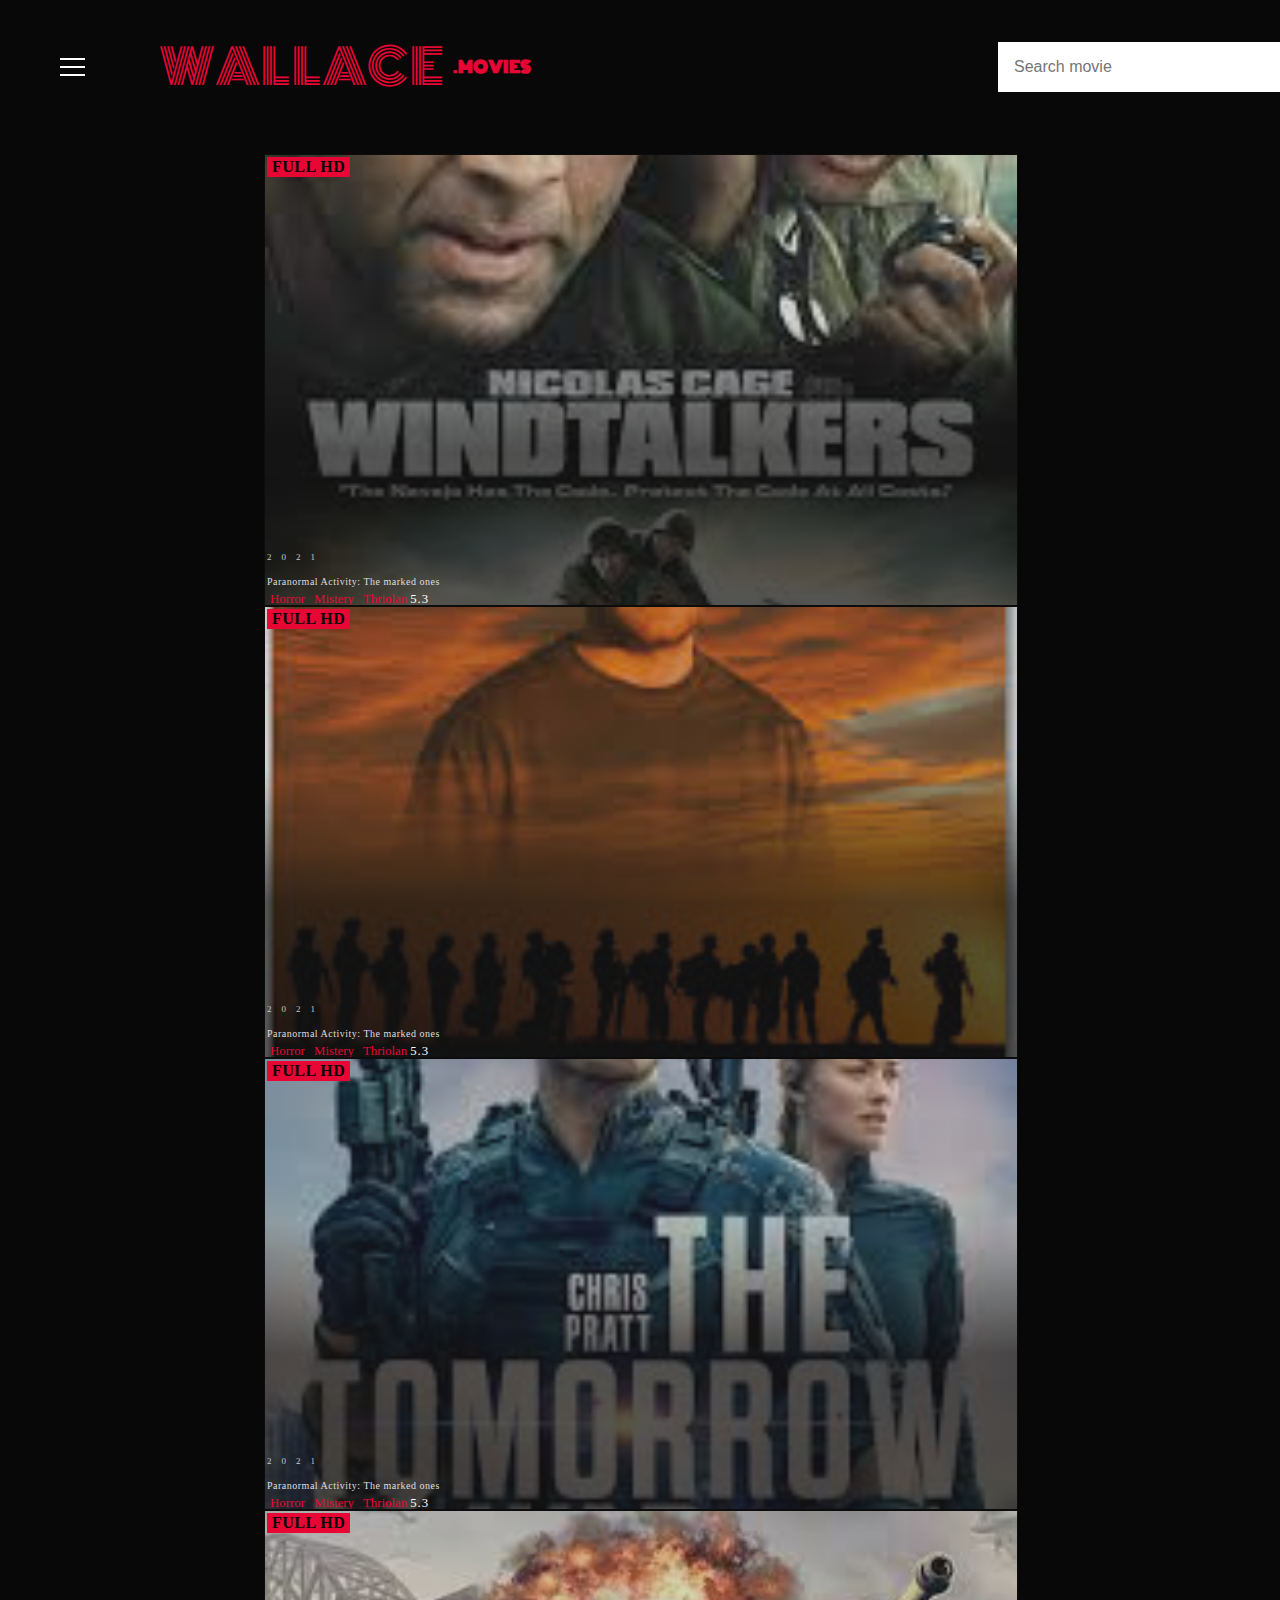
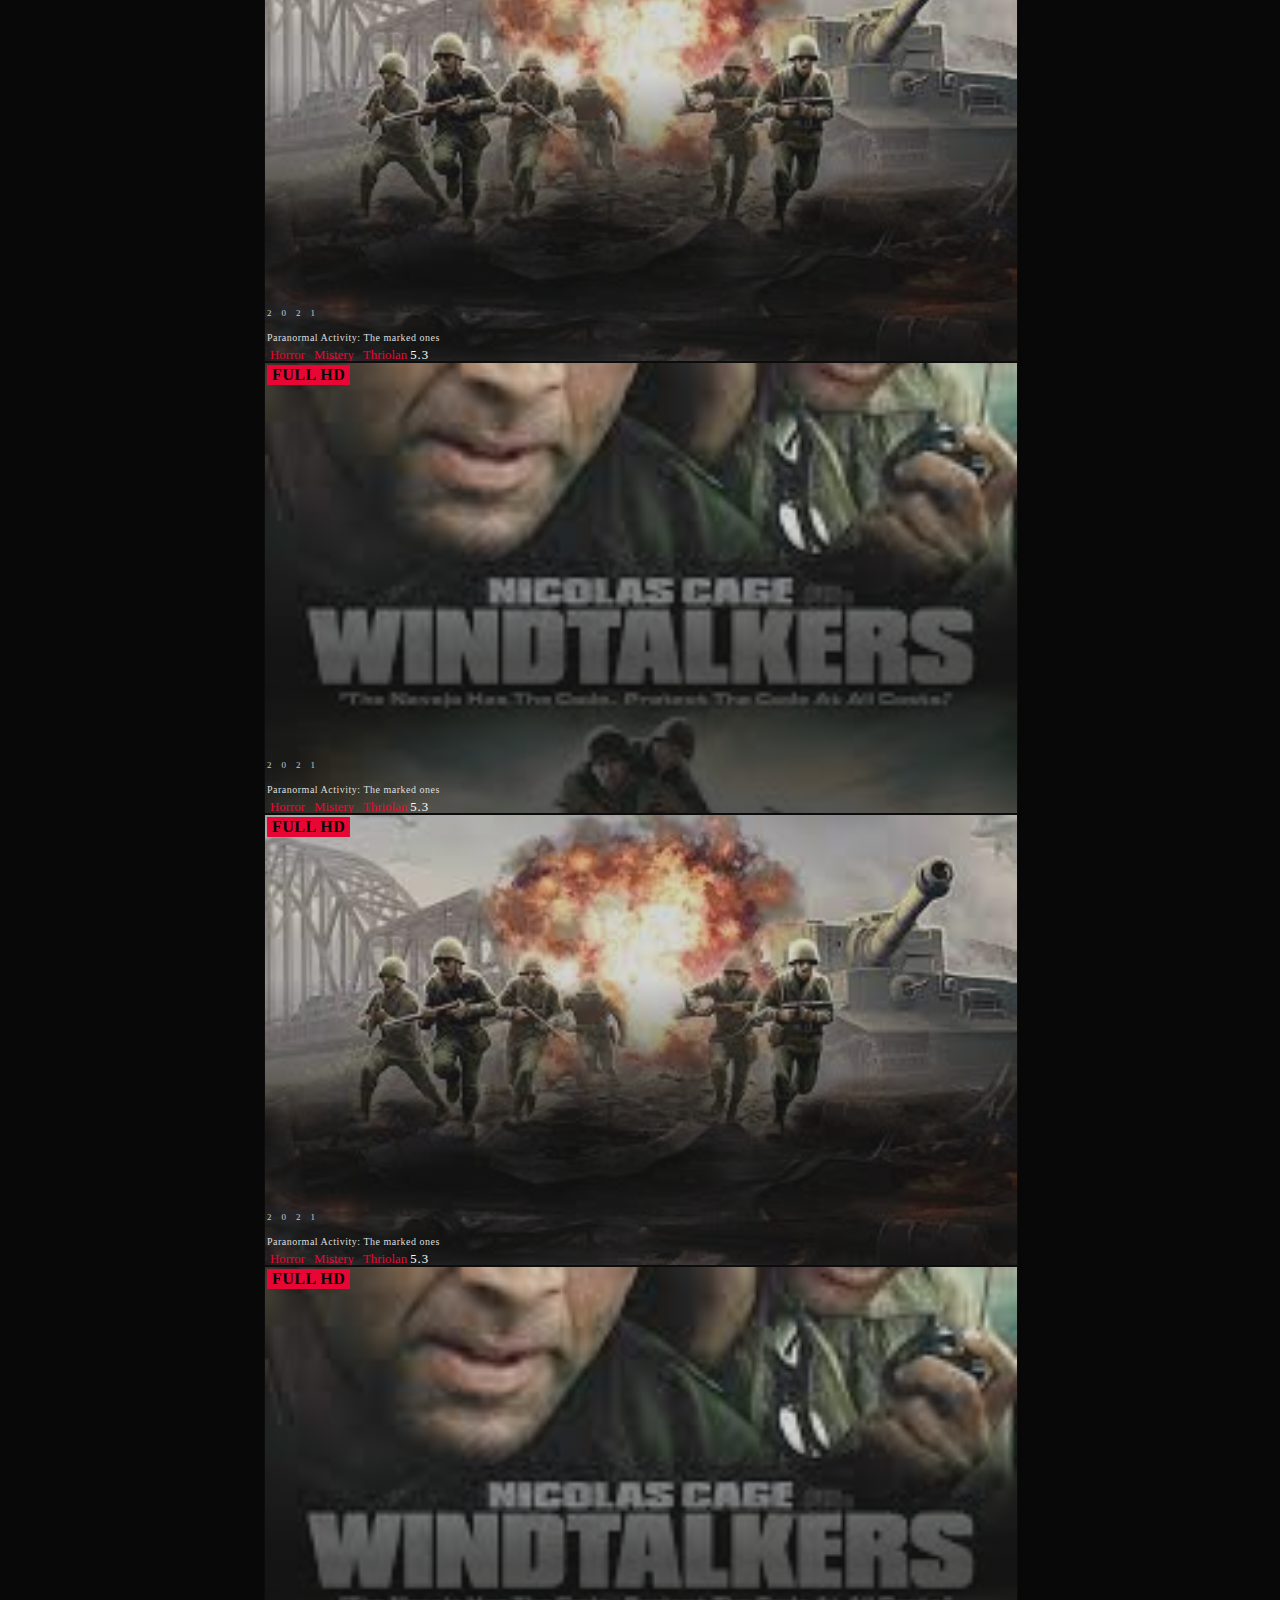
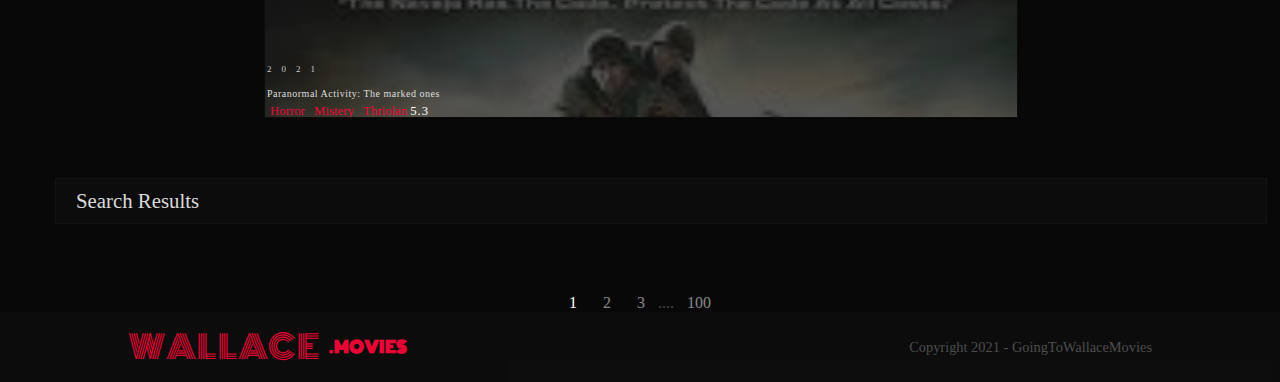
==== index.html @ 87296044 "initial commit" ====
<!DOCTYPE html>
<html lang="en">

<head>
    <meta charset="UTF-8">
    <!-- <meta http-equiv="X-UA-Compatible" content="IE=edge"> -->
    <meta name="viewport" content="width=device-width, initial-scale=1.0">
    <link rel="stylesheet" href="/css/stlyes.css">
    <title>Full HD Movies</title>
    <!-- Import poppins font -->
    <link rel="preconnect" href="https://fonts.googleapis.com">
    <link rel="preconnect" href="https://fonts.gstatic.com" crossorigin>
    <link href="https://fonts.googleapis.com/css2?family=Poppins:ital,wght@0,100;0,200;0,300;0,400;0,500;0,600;0,700;0,800;0,900;1,100;1,200;1,300;1,400;1,500;1,600;1,700;1,800;1,900&display=swap" rel="stylesheet">

    <!-- Import Monoton  font-->
    <link rel="preconnect" href="https://fonts.googleapis.com">
    <link rel="preconnect" href="https://fonts.gstatic.com" crossorigin>
    <link href="https://fonts.googleapis.com/css2?family=Monoton&family=Poppins:ital,wght@0,100;0,200;0,300;0,400;0,500;0,600;0,700;0,800;0,900;1,100;1,200;1,300;1,400;1,500;1,600;1,700;1,800;1,900&display=swap" rel="stylesheet">
    <link rel="stylesheet" href="https://cdnjs.cloudflare.com/ajax/libs/font-awesome/4.7.0/css/font-awesome.min.css" integrity="sha256-eZrrJcwDc/3uDhsdt61sL2oOBY362qM3lon1gyExkL0=" crossorigin="anonymous" />

    <!-- css swiper-link -->
    <link rel="stylesheet" href="https://unpkg.com/swiper@7/swiper-bundle.min.css" />
   </head>

<body>
    <!-- Navigation  -->
    <nav class="navigation">
        <input type="checkbox" class="menu-btn" id="menu-btn">
        <label for="menu-btn" class="menu-icon">
            <span class="nav-icon"></span>
        </label>
        <a href="index.html" class="logo">
            Wallace <span>.movies</span>
        </a>
        <!-- menu -->
        <ul class="menu">
            <li><a href="#">Home</a></li>
            <li><a href="#">Genre</a></li>
            <li><a href="#">Tv Shows</a></li>
            <li><a href="#">Movies</a></li>
            <li><a href="#">Contact</a></li>
        </ul>
        <!-- Search box -->
        <form class='search-form' action="" >
            <input type="text" id="inputValue" placeholder="Search movie" required>
            <button type="submit" id="search">
                <i class="fa fa-search"></i>
            </button>
        </form>
    </nav>
    <!-- end nav -->

    <section id="main-slider">
        <!-- Swiper -->
        <div class="swiper mySwiper">
            <div class="swiper-wrapper">
                <!-- -----------------1------------ -->
                <div class="swiper-slide">
                  <!-- box -->
                    <div class="main-slider-box">
                        <!-- ======================overlayer================== -->
                        <a href="#" class="main-slider-overlay"> <i class="fa fa-play"></i> </a>
                        <!-- img -->
                        <div class="main-slider-img"><img src="/images/poster-1.jfif" alt=""></div>
                        <!-- text -->
                        <div class="main-slider-text">
                            <!-- quality -->
                            <span class="quality">Full Hd</span>
                            <div class="bottom-text">
                                <!-- name -->
                                <div class="movie-name">
                                    <span>2021</span>
                                    <strong>Paranormal Activity: The marked ones</strong>
                                </div>
                                <!-- category and rating -->
                                <div class="category-rating">
                                    <div class="category">
                                        <a href="#">Horror</a>
                                        <a href="#">Mistery</a>
                                        <a href="#">Thriolan</a>
                                    </div>
                                    <!-- rating -->
                                    <div class="rating"> 5.3 <img src="" alt=""> </div>
                                </div>
                            </div>
                        </div>
                    </div>  
                </div>
                <!-- ----------------------------- -->
                <div class="swiper-slide">
                  <!-- box -->
                    <div class="main-slider-box">
                        <!-- ======================overlayer================== -->
                        <a href="#" class="main-slider-overlay"> <i class="fa fa-play"></i> </a>
                        <!-- img -->
                        <div class="main-slider-img"><img src="/images/poster-2.jfif" alt=""></div>
                        <!-- text -->
                        <div class="main-slider-text">
                            <!-- quality -->
                            <span class="quality">Full Hd</span>
                            <div class="bottom-text">
                                <!-- name -->
                                <div class="movie-name">
                                    <span>2021</span>
                                    <strong>Paranormal Activity: The marked ones</strong>
                                </div>
                                <!-- category and rating -->
                                <div class="category-rating">
                                    <div class="category">
                                        <a href="#">Horror</a>
                                        <a href="#">Mistery</a>
                                        <a href="#">Thriolan</a>
                                    </div>
                                    <!-- rating -->
                                    <div class="rating"> 5.3 <img src="" alt=""> </div>
                                </div>
                            </div>
                        </div>
                    </div>  
                </div>
                <!-- -----------------3------------ -->
                <div class="swiper-slide">
                  <!-- box -->
                    <div class="main-slider-box">
                        <!-- ======================overlayer================== -->
                        <a href="#" class="main-slider-overlay"> <i class="fa fa-play"></i> </a>
                        <!-- img -->
                        <div class="main-slider-img"><img src="/images/poster-3.jfif" alt=""></div>
                        <!-- text -->
                        <div class="main-slider-text">
                            <!-- quality -->
                            <span class="quality">Full Hd</span>
                            <div class="bottom-text">
                                <!-- name -->
                                <div class="movie-name">
                                    <span>2021</span>
                                    <strong>Paranormal Activity: The marked ones</strong>
                                </div>
                                <!-- category and rating -->
                                <div class="category-rating">
                                    <div class="category">
                                        <a href="#">Horror</a>
                                        <a href="#">Mistery</a>
                                        <a href="#">Thriolan</a>
                                    </div>
                                    <!-- rating -->
                                    <div class="rating"> 5.3 <img src="/images/.jpeg" alt=""> </div>
                                </div>
                            </div>
                        </div>
                    </div>  
                </div>
                <!-- -----------------4------------ -->
                <div class="swiper-slide">
                  <!-- box -->
                    <div class="main-slider-box">
                        <!-- ======================overlayer================== -->
                        <a href="#" class="main-slider-overlay"> <i class="fa fa-play"></i> </a>
                        <!-- img -->
                        <div class="main-slider-img"><img src="/images/poster-4.jfif" alt=""></div>
                        <!-- text -->
                        <div class="main-slider-text">
                            <!-- quality -->
                            <span class="quality">Full Hd</span>
                            <div class="bottom-text">
                                <!-- name -->
                                <div class="movie-name">
                                    <span>2021</span>
                                    <strong>Paranormal Activity: The marked ones</strong>
                                </div>
                                <!-- category and rating -->
                                <div class="category-rating">
                                    <div class="category">
                                        <a href="#">Horror</a>
                                        <a href="#">Mistery</a>
                                        <a href="#">Thriolan</a>
                                    </div>
                                    <!-- rating -->
                                    <div class="rating"> 5.3 <img src="" alt=""> </div>
                                </div>
                            </div>
                        </div>
                    </div>  
                </div>
                <!-- -----------------5------------ -->
                <div class="swiper-slide">
                  <!-- box -->
                    <div class="main-slider-box">
                        <!-- ======================overlayer================== -->
                        <a href="#" class="main-slider-overlay"> <i class="fa fa-play"></i> </a>
                        <!-- img -->
                        <div class="main-slider-img"><img src="/images/poster-1.jfif" alt=""></div>
                        <!-- text -->
                        <div class="main-slider-text">
                            <!-- quality -->
                            <span class="quality">Full Hd</span>
                            <div class="bottom-text">
                                <!-- name -->
                                <div class="movie-name">
                                    <span>2021</span>
                                    <strong>Paranormal Activity: The marked ones</strong>
                                </div>
                                <!-- category and rating -->
                                <div class="category-rating">
                                    <div class="category">
                                        <a href="#">Horror</a>
                                        <a href="#">Mistery</a>
                                        <a href="#">Thriolan</a>
                                    </div>
                                    <!-- rating -->
                                    <div class="rating"> 5.3 <img src="/images/.jpeg" alt=""> </div>
                                </div>
                            </div>
                        </div>
                    </div>  
                </div>
                <!-- -----------------6------------ -->
                <div class="swiper-slide">
                  <!-- box -->
                    <div class="main-slider-box">
                        <!-- ======================overlayer================== -->
                        <a href="#" class="main-slider-overlay"> <i class="fa fa-play"></i> </a>
                        <!-- img -->
                        <div class="main-slider-img"><img src="/images/poster-4.jfif" alt=""></div>
                        <!-- text -->
                        <div class="main-slider-text">
                            <!-- quality -->
                            <span class="quality">Full Hd</span>
                            <div class="bottom-text">
                                <!-- name -->
                                <div class="movie-name">
                                    <span>2021</span>
                                    <strong>Paranormal Activity: The marked ones</strong>
                                </div>
                                <!-- category and rating -->
                                <div class="category-rating">
                                    <div class="category">
                                        <a href="#">Horror</a>
                                        <a href="#">Mistery</a>
                                        <a href="#">Thriolan</a>
                                    </div>
                                    <!-- rating -->
                                    <div class="rating"> 5.3 <img src="" alt=""> </div>
                                </div>
                            </div>
                        </div>
                    </div>  
                </div
                <div class="swiper-slide">
                  <!-- box -->
                    <div class="main-slider-box">
                        <!-- ======================overlayer================== -->
                        <a href="#" class="main-slider-overlay"> <i class="fa fa-play"></i> </a>
                        <!-- img -->
                        <div class="main-slider-img"><img src="/images/poster-1.jfif" alt=""></div>
                        <!-- text -->
                        <div class="main-slider-text">
                            <!-- quality -->
                            <span class="quality">Full Hd</span>
                            <div class="bottom-text">
                                <!-- name -->
                                <div class="movie-name">
                                    <span>2021</span>
                                    <strong>Paranormal Activity: The marked ones</strong>
                                </div>
                                <!-- category and rating -->
                                <div class="category-rating">
                                    <div class="category">
                                        <a href="#">Horror</a>
                                        <a href="#">Mistery</a>
                                        <a href="#">Thriolan</a>
                                    </div>
                                    <!-- rating -->
                                    <div class="rating"> 5.3 <img src="" alt=""> </div>
                                </div>
                            </div>
                        </div>
                    </div>  
                </div>

            </div>
            <!-- <div class="swiper-pagination"></div> -->
        </div> 
    </section>
    <!--slider btns -->
    <div class="slider-btns">
        <div class="swiper-button-prev"></div>
        <div class="swiper-button-next"></div>
    </div> 
    <!-- end slider btns -->

    <!-- Latest -->

    <!-- =======Latest Movies -->
    <section id="latest">
        <!-- Search heading -->
        <div class="latest-heading">
            <h1>Search Results</h1>
        </div>
        <!-- -->
        <div class="movies-searchable">
            <!--  -->
           
        </div>
    </section>
    <!-- end search heading -->

    <!-- page-number -->
    <div class="page-number">
        <a href="#" class="page-active">1</a>
        <a href="#">2</a>
        <a href="#">3</a>
        ....
        <a href="#">100</a>
    </div>
    <!-- end latest post  -->

<!-- ==========footer========== -->
<footer>
    <!-- footer logo -->
    <a href="index.html" class="logo">
        Wallace <span>.movies</span>
    </a>
    <!-- copyright -->
    <span class="copyright">
        Copyright 2021 - GoingToWallaceMovies
    </span>
</footer>


<script
src="https://code.jquery.com/jquery-3.6.0.min.js"
integrity="sha256-/xUj+3OJU5yExlq6GSYGSHk7tPXikynS7ogEvDej/m4="
crossorigin="anonymous"></script>
<script src="https://unpkg.com/axios/dist/axios.min.js"></script>
<!-- swipper  -->
<script src="https://unpkg.com/swiper@7/swiper-bundle.min.js"></script>
<!-- Initialize swiper  -->
<script src="./js/swiper.js"></script>
<!-- jQuery -->

</body>

</html>
---- css/stlyes.css ----
:root {
    --red: #e70634;
}
* {
    margin: 0;
    padding: 0;
    font-size: poppins;
}

body {
    margin: 0;
    padding: 0;
    font-size: poppins;
    background-color: #080808;

}
ul {
    list-style: none;
}
a {
    text-decoration: none;
}
::selection {
    background-color: var(--red);
    color: #080808;
}
/* nav {
    width: 100%;
    position: fixed;
    z-index: 108;
} */
/* .navigation */
.navigation {
    display: flex;
    justify-content: center;
    align-items: center;  
    padding: 30px 50px;
    max-width: 1300px;
    margin: auto;
    width: 100%;
    

}

.navigation .menu-icon {
    cursor: pointer;
    float: right;
    padding: 20px 10px;
    z-index: 103;
}
.navigation .menu-icon .nav-icon {
    background-color: #ffffff;
    display: block;
    height: 2px;
    width: 25px;
    position: relative;
    transition: background 0.2s ease-out;
}
.navigation .menu-icon .nav-icon::before,
.navigation .menu-icon .nav-icon::after {
    background-color: #ffffff;
    content: '';
    position: absolute;
    display: block;
    width: 100%;
    height: 100%;
    transition: all ease-out 0.2s;
}
.navigation .menu-icon .nav-icon::before {
    top: 8px;
}
.navigation .menu-icon .nav-icon::after {
    top: -8px;
}

.navigation .menu-btn:checked ~ .menu-icon .nav-icon {
    background-color: transparent;
}

.navigation .menu-btn:checked ~ .menu-icon .nav-icon::before {
    transform: rotate(-45deg);
    top: 0rem;
    
}
.navigation .menu-btn:checked ~ .menu-icon .nav-icon::after {
    transform: rotate(45deg);
    top: 0rem;
    
}
.menu-btn {
    display: none;
}

/* menu */
.menu {
    position: absolute;
    left: 0;
    bottom: 0;
    width: 100%;
    height: 100%;
    background-color: #111111f1;
    z-index: 102;
    display: none;
    justify-content: center;
    align-items: center;
    animation: fade 0.3s;
    
}

.menu li a {
    color: #ffffff;
    margin: 0 4rem;
    font-size: 2rem;
    font-family: Monoton;
    transition: all ease 0.3s;
}
.menu li a:hover {
    font-size: 2.3rem;
    color: var(--red);
    transition: all ease 0.3s;
}
.navigation .menu-btn:checked ~ .menu {
    display: flex;
}

@keyframes fade {
    0% {
        opacity: 0;
    }
    100%  {
        opacity: 1;
    }
}
.search-form {
    display: flex;
    width: fit-content;
}
.search-form input {
    background-color: #fff;
    border: none;
    padding: 0 1rem;
    font-size: 16px;
    width: 250px;
    height: 50px;
}
.search-form button {
    width: 50px;
    height: 50px;
    background-color: var(--red);
    border-radius: 0;
    border: none;
    color: #fff;
    cursor: pointer;
}
.search-form button:hover {
    background-color: #fff;
    color: var(--red);
}
/* logo */ 
.logo {
    color: var(--red);
    text-transform: uppercase;
    font-size: 3rem;
    font-weight: 400;
    margin: 0rem auto 0rem 4rem;
    display: flex;
    align-items: center;
    font-family: Monoton;
    letter-spacing: 0.1rem;
}
.logo span {
    font-size: 1rem;
    margin-left: 0.5rem;
    font-weight: 700;
    letter-spacing: 0.5px;
}
/* ====slider============== */

#main-slider {
    display: flex;
    justify-content: center;
    align-items: center;
    margin: 20px auto;
    max-width: 1170px;
    width: 1170px;
    /* display: none; */
    
}
.main-slider-box{
    width: 100%;
    height: 450px;
    box-shadow: 2px 2px 1px rgba(0, 0, 0, 0.1);
    border: 1px solid #0e0e0ec2;
    position: relative;
    overflow: hidden;
    user-select: none;
}
.main-slider-img {
    width: 100%;
    height: 100%;
}
.main-slider-img img {
    width: 100%;
    height: 100%;
    object-fit: cover;
    object-position: center;
}
.main-slider-text {
    position: absolute;
    left: 0;
    top: 0;
    width: 100%;
    height: 100%;
    background: linear-gradient(360deg, #161616b9 35%, rgba(73, 73,73, 0.23) 64%);
    display: flex;
    flex-direction: column;
    align-items: flex-start;
    justify-content: space-between;
    padding: 2px;
    
}
.main-slider-text .quality,
.more-about-movie .quality {
    background-color: var(--red);
    color: #080808;
    font-weight: 600;
    padding: 0 5px;
    height: 20px;
    display: flex;
    justify-content: center;
    align-items: center;
    text-transform: uppercase;
    letter-spacing: 0.5px;
    
  
}
.main-slider-text .movie-name {
    display: flex;
    flex-direction: column;
    align-items: flex-start;
}
.main-slider-text .movie-name span {
    font-size: 9px;
    letter-spacing: 10px;
    font-weight: 400;
    color: rgba(240, 240,240, 0.82);
}
.main-slider-text .movie-name strong,
.main-slider-text .movie-name a {
    font-size: 10px;
    font-weight: 500;
    line-height: 20px;
    margin-top: 10px;
    color: #dfdfdf;
    letter-spacing: 0.5px;
}

.main-slider-text .category {
    color: #969696;
    font-size: 0.8rem;
    font-weight: 500;
}
.main-slider-text .category a {
    color: var(--red);
    margin: 0 3px;

}
.rating {
    color: #ffffff;
    font-size: 0.8rem;
    letter-spacing: 1px;
}
.rating img {
    height: 10px;
    width: 20px;
    object-fit: contain;
    object-position: center;
}
.main-slider-text .category-rating {
    display: flex;
    width: 100%;
    justify-content: space-between;
}

/* overlay */
.main-slider-overlay {
    position: absolute;
    width: 100%;
    height: 100%;
    left: 0;
    top: 100%;
    background-color: rgba(27, 27,27, 0.6);
    display: flex;
    justify-content: center;
    align-items: center;
    color: #ffffff;
    transition: all ease 0.3s;
}
.main-slider-overlay  i {
    font-size: 2rem;
}
.main-slider-box:hover .main-slider-overlay {
    top: 0;
    transition: all ease 0.3s;
}

.swiper-button-next, 
.swiper-button-prev {
    position: static !important  ;
    transform: translate(0, 0);
    margin: 10px 0px 0px 20px !important;
}
.slider-btns {
    display: flex;
    justify-content: flex-end;
    max-width: 1170px; 
    width: 100%;
    margin: 10px auto 0px auto;
}
.swiper-button-prev::after,
.swiper-button-next::after {
    font-size: 25px !important;
    font-weight: 800;
    color: #ffffff;
}
/* ========latest============= */
#latest {
    max-width: 1170px;
    margin: 30px auto;
    width: 100%;
}
.latest-heading {
    width: 100%;
    padding: 10px 20px;
    background-color: #0e0e0ec2;
    border: 1px solid #161616b9;
}
.latest-heading h1{
    color: #dadada;
    font-size: 1.3rem;
    font-weight: 500;
}
.movies-searchable {
    display: grid;
    grid-template-columns: repeat(4, 1fr);
    gap: 25px;
    margin: 20px 0;
}
.movies-searchable img {
    width: 100%;
    max-height: 550px;
    overflow: hidden; 
    background-color: #0e0e0ec2;
    border: 2px solid #161616b9;
    box-shadow: rgba(0, 0,0, 0.15);
    position: relative;
}
.movies-searchable h5 {
    display: block;
    text-align: center;
    color: hsl(175, 11%, 62%);
    font-size: 1.5rem;
    
}
.movies-searchable button {
    width: 100%;
    height: 30px;
    background-color: rgba(34, 34, 199, 0.753);
    border-radius: 10px;
    border: none;
    color: #fff;
    cursor: pointer;
}
.movies-searchable button a {
    font-size: 1rem;
    color: #ffffff;
}
.movies-searchable button:hover {
    background-color: rgb(11, 175, 11);
    transform: scale(0.7);
}






    
/* .post-box .post-img img {
    width: 100%;
    height: 100%;
    position: top center;
    object-fit: cover;
} */
.main-slider-text .movie-name a:hover {
    opacity: 0.8;
    transition: all ease 0.3s; 
}
.page-number {
    display: flex;
    justify-content: center;
    align-items: center;
    color: #464646;
    margin-top: 50px;
}
.page-number a {
    display: flex;
    justify-content: center;
    align-items: center;
    color: #ffffff;
    margin: 0px 13px;
    opacity: 0.5;

}
.page-number .page-active,
.page-number a:hover  {
    opacity: 1;
    transition: all ease0.3s;
}

/*  footer========== */
footer {
    background-color: #0e0e0ec2;
    display: flex;
    justify-content: space-between;
    align-items: center;
    padding: 10px 10%;
}
footer .copyright {
    color: #4d4d4d;
    font-size: 0.9rem;
}
footer .logo {
    margin: 0px;
    font-size: 2rem;
    font-weight: 400;
}

/* ==fix-menu-btn */
.fix-icon .menu-icon {
    position: fixed;
    left: 40px;
    top: 40px;
    background-color: #1c1f25;
    border-radius: 50%;
    width: 60px;
    height: 60px;
    display: flex;
    justify-content: center;
    align-items: center;
}
/* ==-Making-Home page-responsive */
@media(max-width:1200px) {
    #main-slider,
    #latest,
    .slider-btns {
        width: 90%;
    }
    .menu li a {
        margin: 0px;
        font-size: 1.6rem;
    }
    .menu {
        flex-direction: column;
    }
}
@media(max-width:1100px) {
    .post-container {
        grid-template-columns: repeat(3, 1fr);
    }
}
@media(max-width:824px){
    .navigation {
        padding: 20px 10px;
        width: 90%;
    }
    .logo,
    footer .logo {
        font-size: 1.3rem;
    }
    .post-container {
        grid-template-columns: repeat(2, 1fr);
    }
    footer {
        padding: 10px 20px;
        text-align: center;
    }
}
@media(max-width:530px){
    .navigation {
        display: grid;
        grid-template-columns: 60px 1fr;
        grid-template-rows: repeat(2, 1fr);
        padding: 20px 0px;
    }
    .logo {
        margin: 0px;
    }
    #search {
        grid-column-start: 1;
        grid-column-end: 3;
        width: 100%;
        border-radius: 0px;
    }
    .menu li a:hover{
        font-size: 1.8rem;
    }
    .post-container{
        gap: 15px;
    }
    .post-box {
        height: 450px;
    }
    footer .copyright {
     font-size: 0.8rem;
    }
    .fix-icon .menu-icon {
        left: 10px;
        top: 0px;
        border-radius: 4px;
    }
} 
@media(max-width:480px) {
    .post-container {
        grid-template-columns: 1fr;
    }
    .post-box {
        height: 500px;
    }
}

/* ============movie-page================ */
.movie-banner {
    width: 100%;
    max-width: 1300px;
    margin: 10px auto;
    min-height: 520px;
    padding: 60px 40px 40px 40px;
    position: relative;
    display: flex;
    justify-content: center;
}
.movie-banner::after {
    content: '';
    position: absolute;
    left: 0px;
    top: 0px;
    width: 100%;
    height: 100%;
    background: rgba(32, 32, 32, 0.7);
    background: linear-gradient(0deg, rgb(8, 8, 8) 0%, rgba(0,0,0,0.6) 100%);
}
.movie-banner::before {
    content: '';
    position: absolute;
    left: 0px;
    top: 0px;
    width: 100%;
    height: 100%;
    background: rgba(32, 32, 32, 0.7);
    background: linear-gradient(-90deg, rgba(37, 37, 37, 0.2) 0%, rgba(15, 15, 15, 0.3) 100%);
}
.m-movie-img {
    position: absolute;
    left: 0px;
    top: 0px;
    width: 100%;
    height: 100%;
    border-radius: 5px;
    overflow: hidden;
}
.m-movie-img::before {
    content: '';
    position: absolute;
    left: 0px;
    top: 0px;
    width: 100%;
    height: 100%;
    background: rgba(32, 32, 32, 0.7);
    background: linear-gradient(-90deg, rgba(37, 37, 37, 0.2) 0%, rgba(15, 15, 15, 0.3) 100%);
}
.m-movie-img img {
    width: 100%;
    height: 100%;
    object-fit: cover; 
    object-position: center;
}
.banner-container {
    z-index: 100;
    display: grid;
    grid-template-columns:repeat(2, 1fr);
    width: 100%;
    position: relative;
}
.title-container {
    width: 100%;
    max-width: 500px;
    display: flex;
    flex-direction: column;
    justify-content: space-between;

}
.movie-title  h1 {
    color: #ffffff;
    font-weight: 600;
    font-size: 2.3rem;
    line-height: 50px;
    letter-spacing: 1px;
}
/* more-about-movie-------------- */
.more-about-movie {
    display: flex;
    justify-content: flex-start;
    align-items: center;
    margin-top: 10px;
    flex-wrap: wrap;
    color: #e9e9e9;
}
.more-about-movie .rating,
.more-about-movie span {
    margin-right: 20px;
    letter-spacing: 1px;
    font-size: 0.8rem;
}
.language {
    margin-top: 20px;
}
.language span {
    background-color: #dfdfdf0e;
    padding: 5px 10px;
    margin-right: 10px;
    color: #dfdfdf;
    font-size: 0.8rem;
}
.title-bottom {
    display: flex;
    justify-content: flex-start;
    align-items: flex-end;
    flex-wrap: wrap;
}
.title-bottom .category {
    margin-right: 40px;
    font-size: 0.8rem;
    color: #dadada;
    
}
.title-bottom .category strong {
    font-weight: 500;
    color: #ffffff;
}
.title-bottom .category a {
    color: var(--red);
    margin-right: 5px;
}
.watch-btn {
    width: 220px;
    height: 50px;
    display: flex;
    justify-content: center;
    align-items: center;
    background: #ffffff09;
    border: 1px solid #ffffff2c;
    border-radius: 3px;
    text-transform: uppercase;
    font-size: 0.9rem;
    color: #ffffff;
    letter-spacing: 1px;
    transition: all ease 0.3s;
}
.watch-btn:hover{
   background-color: var(--red); 
   transition: all ease 0.3s;
}
/* play-btn  */
.play-btn {
    width: 65px;
    height: 65px;
    display: flex;
    justify-content: center;
    align-items: center;
    border-radius: 50%;
    border: 1px solid #dadada48;
    z-index: 3;
    background-color: rgba(255, 0, 0, 0.185);
    position: relative;
}
.play-btn a {
    width: 65px;
    height: 65px;
    display: flex;
    justify-content: center;
    align-items: center;
    border-radius: 50%;
    transition: all ease 0.3s;
    
}

.play-btn a:hover {
    background-color: var(--red);
    transition: all ease 0.3s;
}
.play-btn i {
    color: #ffffff;
}
.play-btn-container {
    display: flex;
    justify-content: center;
    align-items: center;
    margin: auto;
    width: 500px;
    max-width: 500px;
}
.play-btn::before {
    content: '';
    position: absolute;
    left: 50%;
    top: 50%;
    transform: translate(-50%, -50%);
    border-radius: 50%;
    width: 180%;
    height: 180%;  
    border: #ffffff26;
    background-color: #ffffff18;
    z-index: -1;
}
/* =====full-movie-video-====== */
#play {
    display: flex;
    justify-content: center;
    align-items: center;
    position: fixed;
    left: 0px;
    top: 0px;
    width: 100%;
    height: 100%;
    background-color: rgba(15, 15, 15, 0.7);
    z-index: 108;
    /* display: none; */
  
}
.play-movie {
    width: 90%;
}
.play-movie video ,
.play-movie iframe {
    width: 100%;
    height: 100%;
    object-position: center;
    object-fit: contain;
    z-index: 108;
}
.close-movie {
    position: fixed;
    right: 60px;
    top: 60px;
    font-size: 2rem;
    color: var(--red);
    transition: all ease 0.3s;
}
.close-movie:hover{
    opacity: 0.6;
    transition: all ease 0.3s;
} 
.active-popup {
    display: flex !important;
    
}
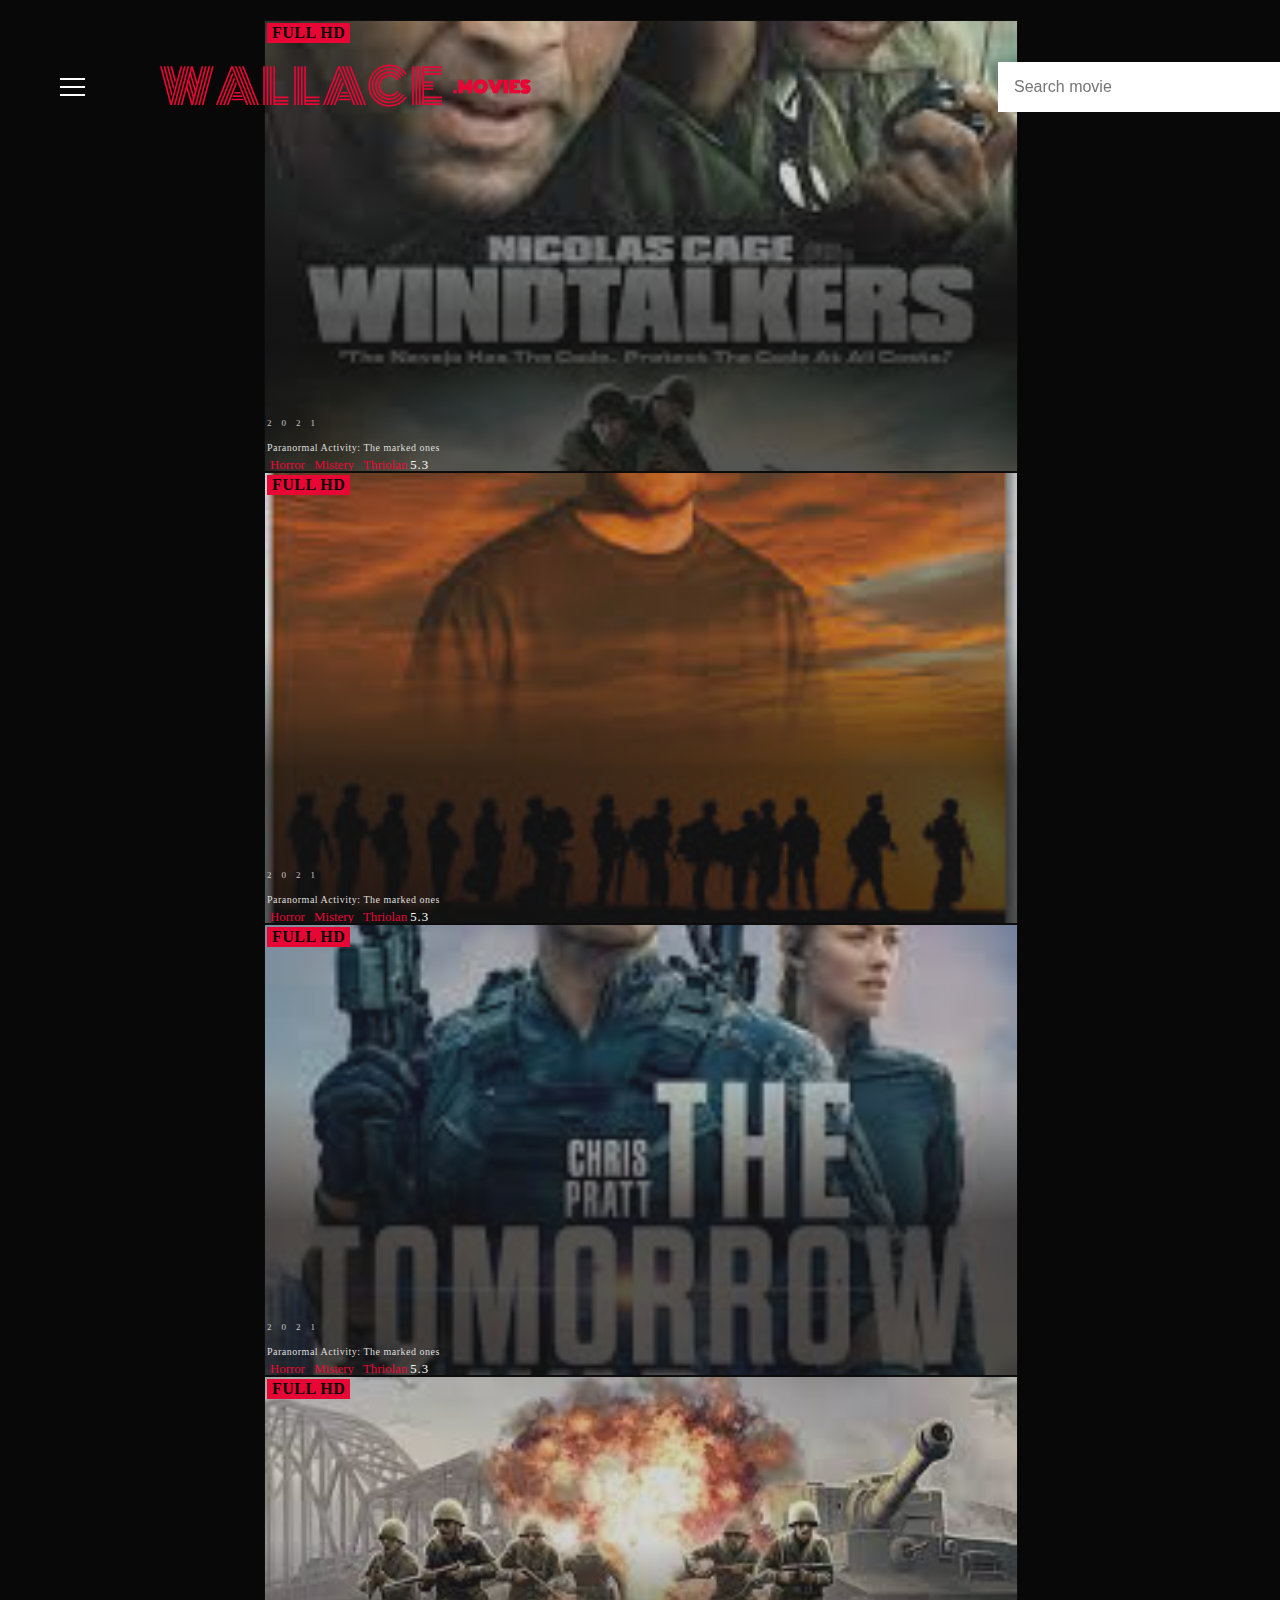
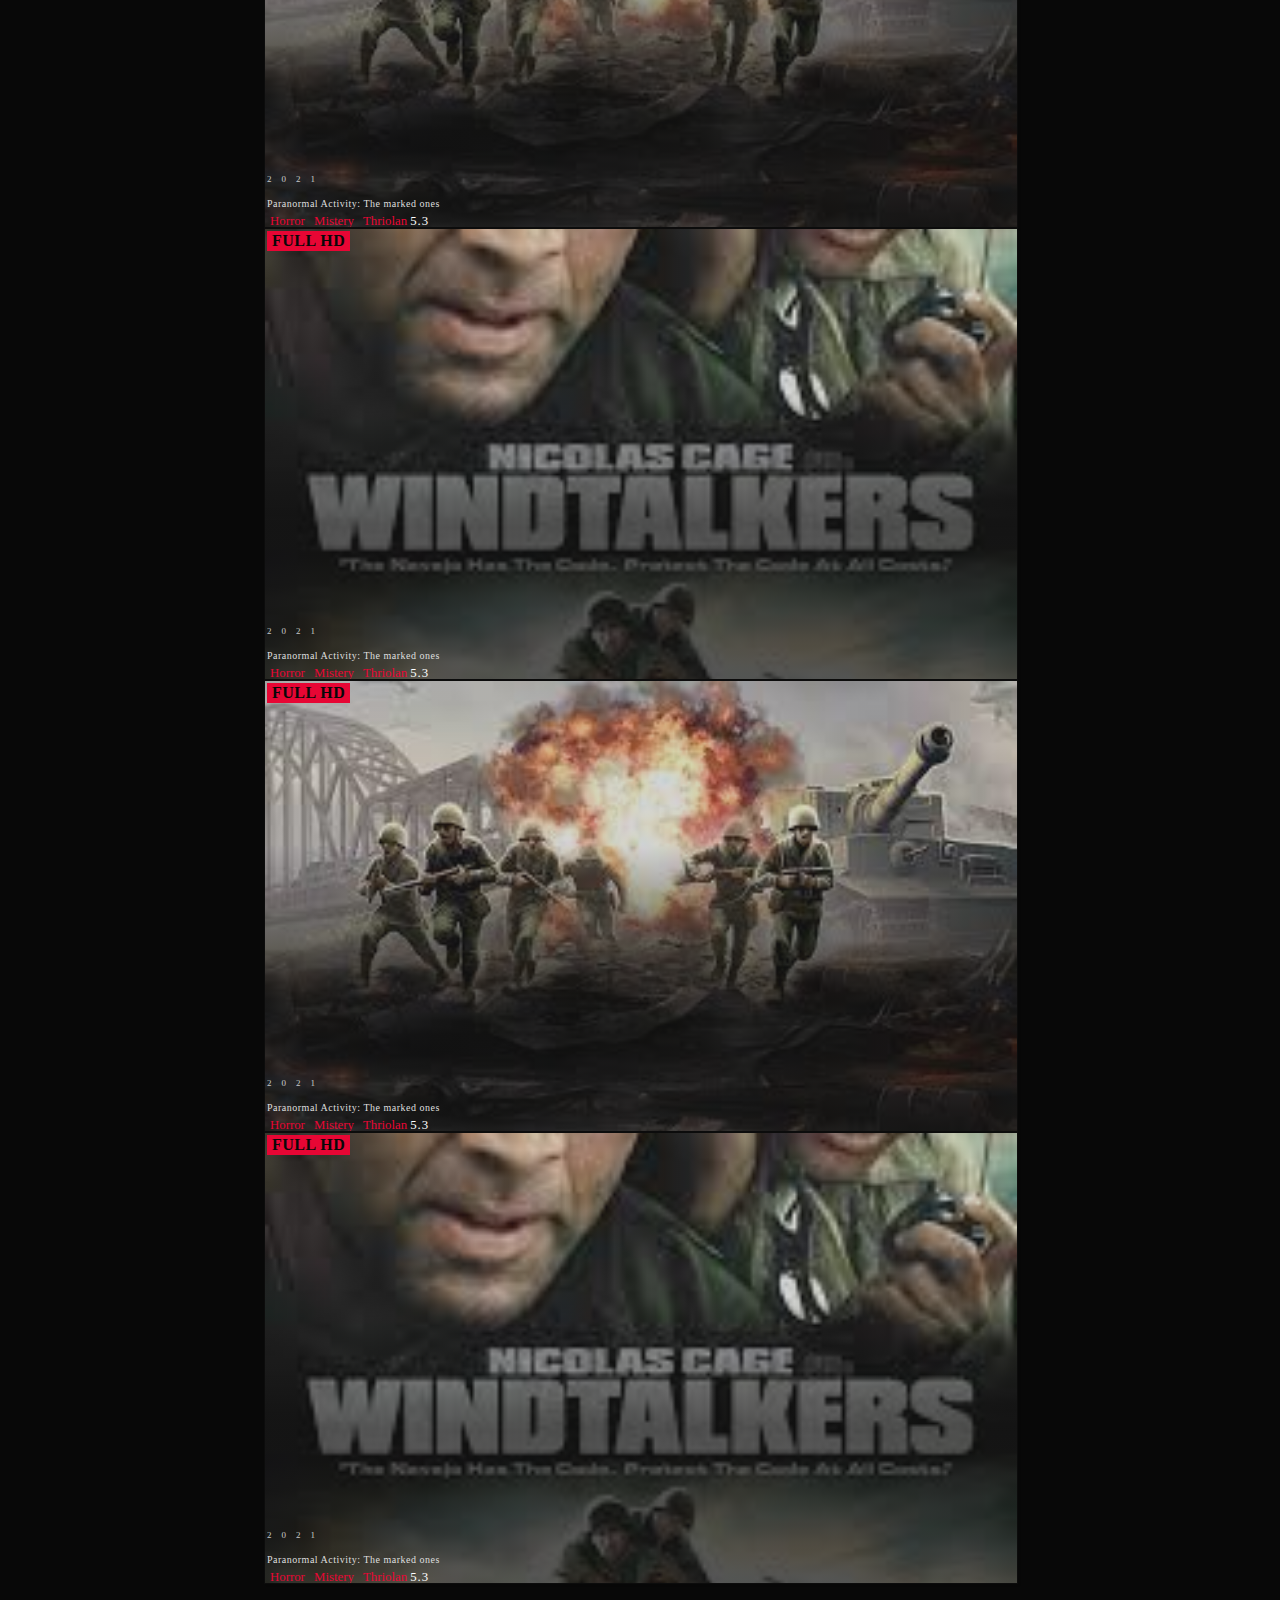
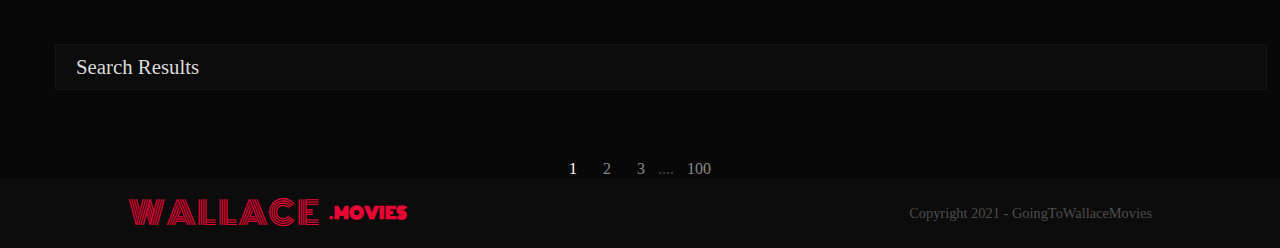
==== commit 930d937c: "modifed detail page, navigation" ====
--- a/index.html
+++ b/index.html
@@ -300,7 +300,7 @@
         <!-- -->
         <div class="movies-searchable">
             <!--  -->
-           
+        
         </div>
     </section>
     <!-- end search heading -->
--- a/css/stlyes.css
+++ b/css/stlyes.css
@@ -12,6 +12,8 @@
     padding: 0;
     font-size: poppins;
     background-color: #080808;
+    width: 100vw;
+    height: 100vh;
 
 }
 ul {
@@ -38,6 +40,10 @@
     max-width: 1300px;
     margin: auto;
     width: 100%;
+    position: fixed;
+    opacity: 1;
+    z-index: 1000;
+
     
 
 }
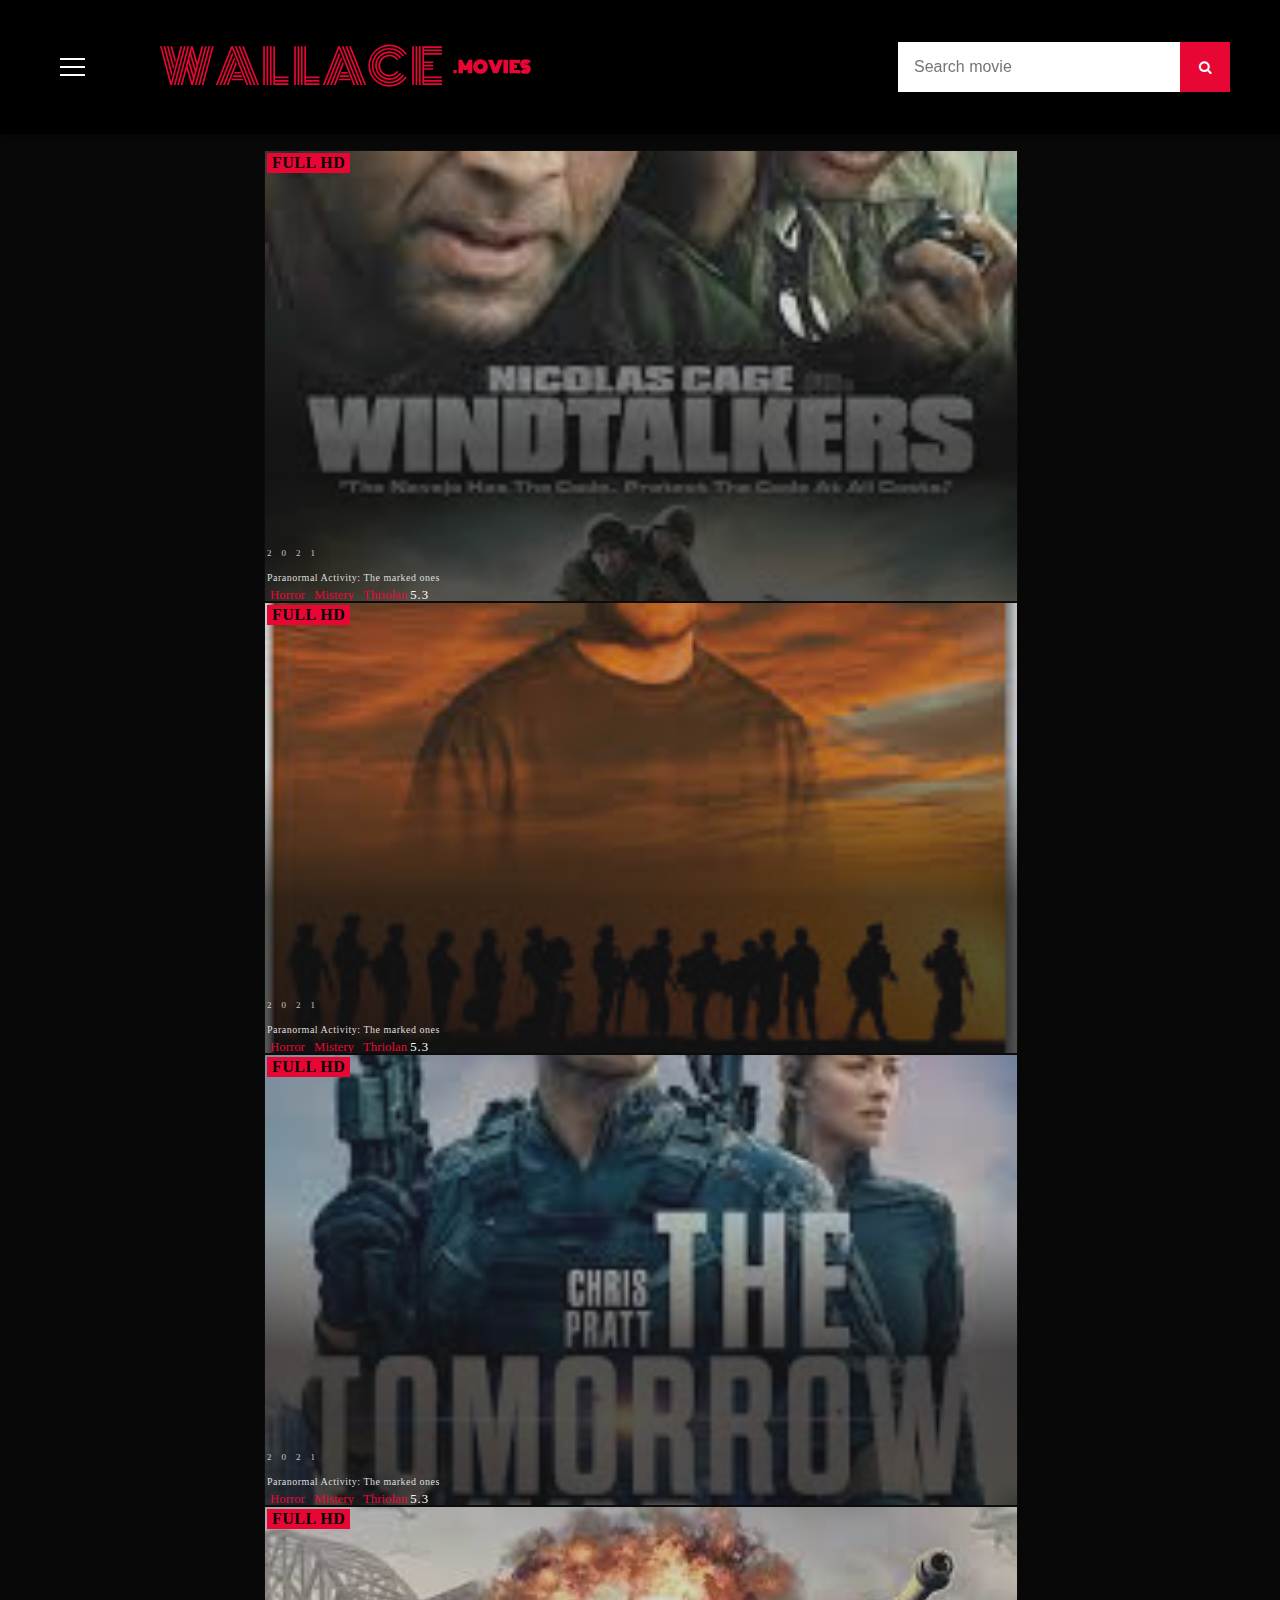
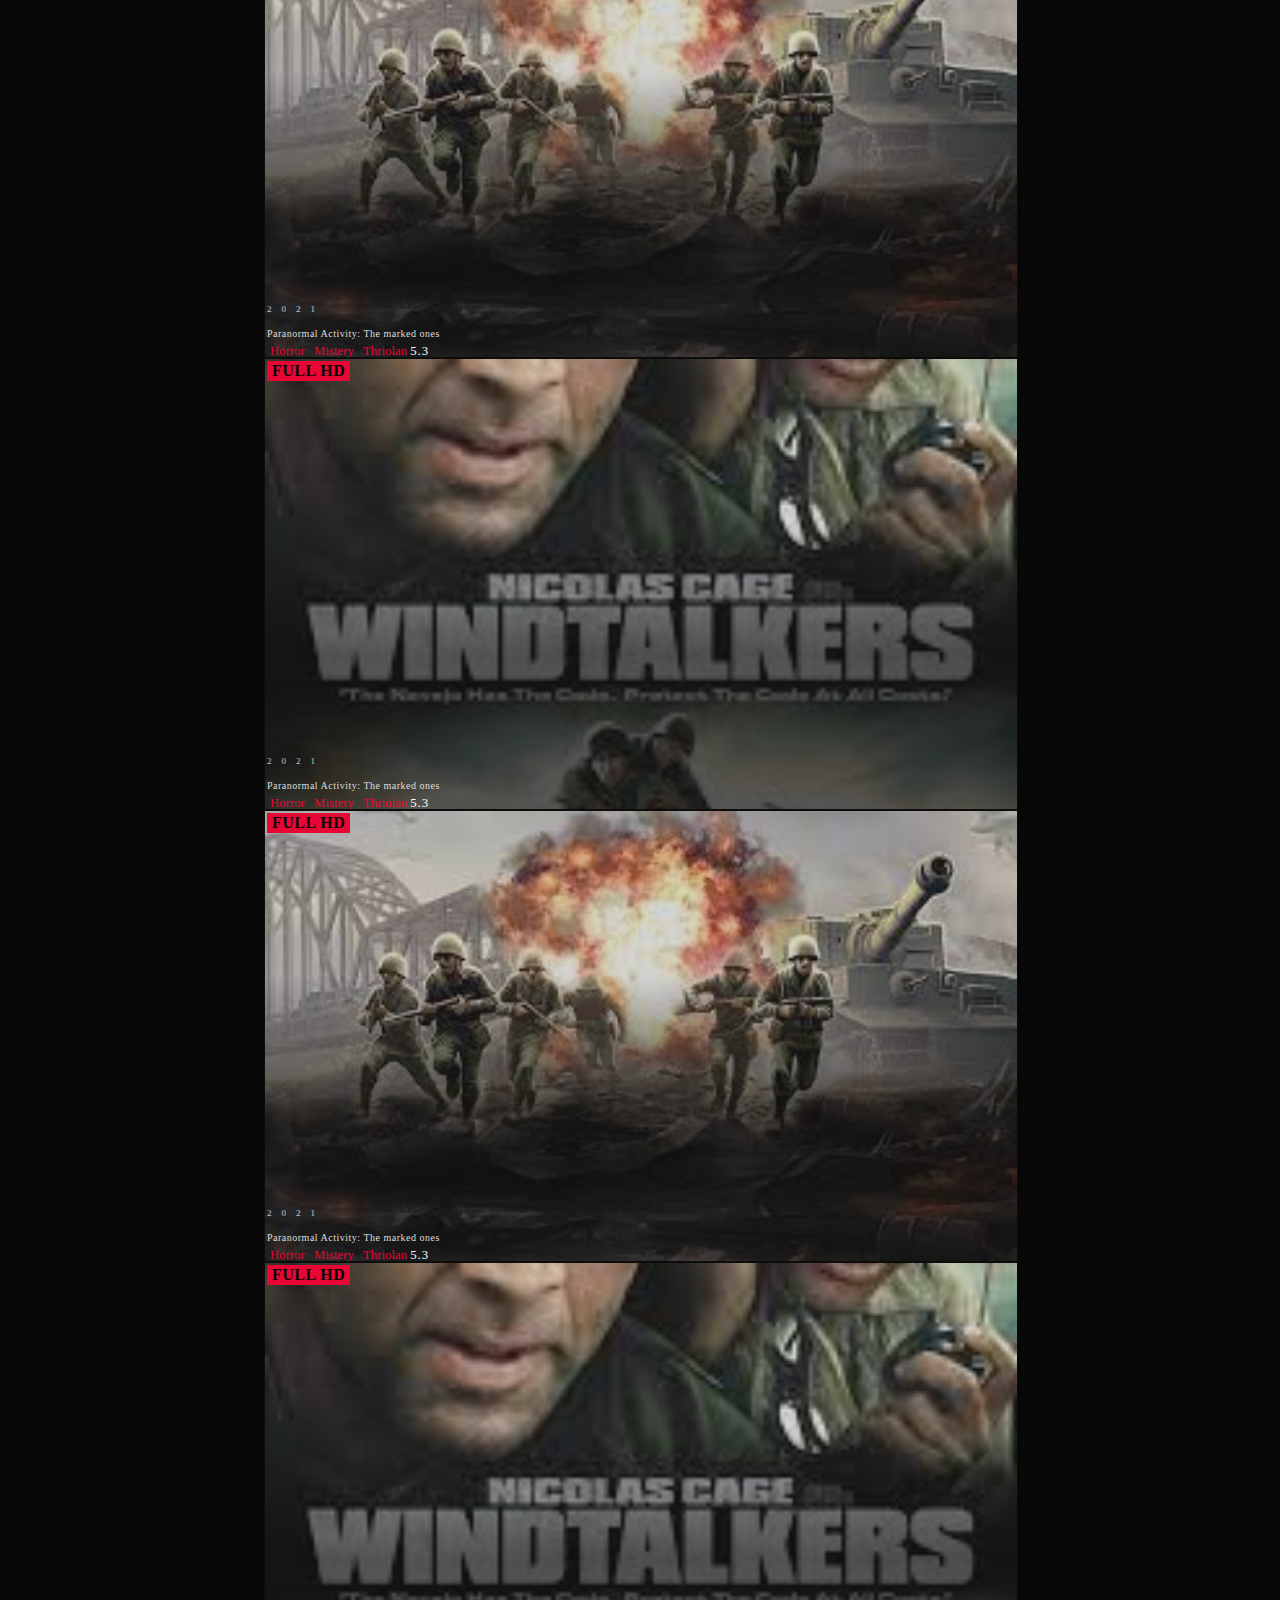
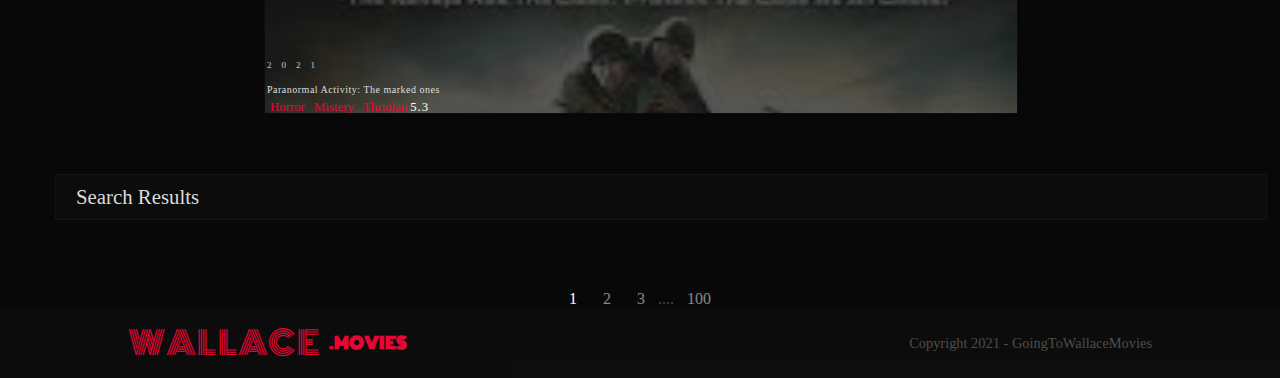
==== commit 30ad6297: "modified navigation, deatails" ====
--- a/index.html
+++ b/index.html
@@ -289,7 +289,7 @@
     </div> 
     <!-- end slider btns -->
 
-    <!-- Latest -->
+    
 
     <!-- =======Latest Movies -->
     <section id="latest">
--- a/css/stlyes.css
+++ b/css/stlyes.css
@@ -34,12 +34,17 @@
 /* .navigation */
 .navigation {
     display: flex;
+    backdrop-filter: blur(3px);
+    box-shadow: 2px 2px 5px rgba(0, 0,0, 0.35);
+    background: rgba(0, 0, 0, 0.9);
     justify-content: center;
     align-items: center;  
     padding: 30px 50px;
-    max-width: 1300px;
-    margin: auto;
-    width: 100%;
+    /* max-width: 1300px; */
+    /* margin: auto; */
+    top: 0;
+    width: 100%;
+    box-sizing: border-box;
     position: fixed;
     opacity: 1;
     z-index: 1000;
@@ -189,6 +194,7 @@
     margin: 20px auto;
     max-width: 1170px;
     width: 1170px;
+    margin-top: 150px;
     /* display: none; */
     
 }
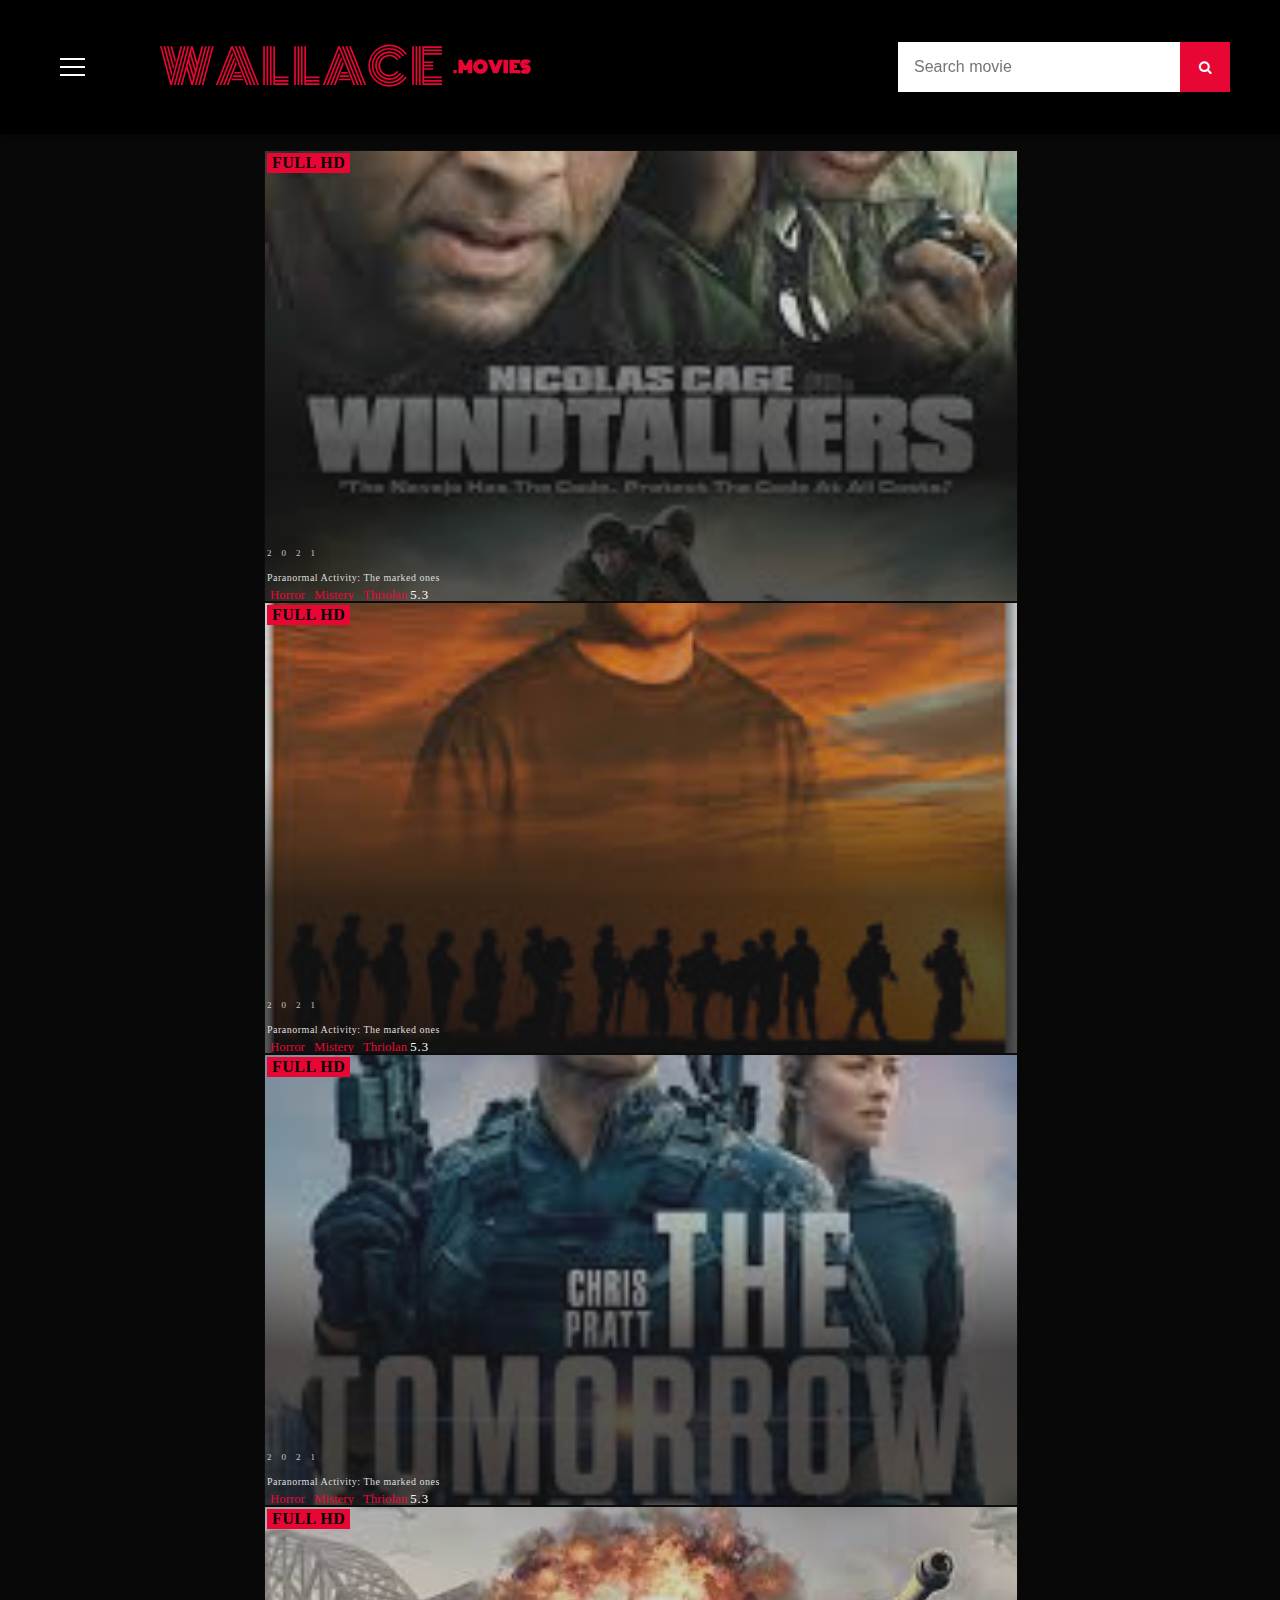
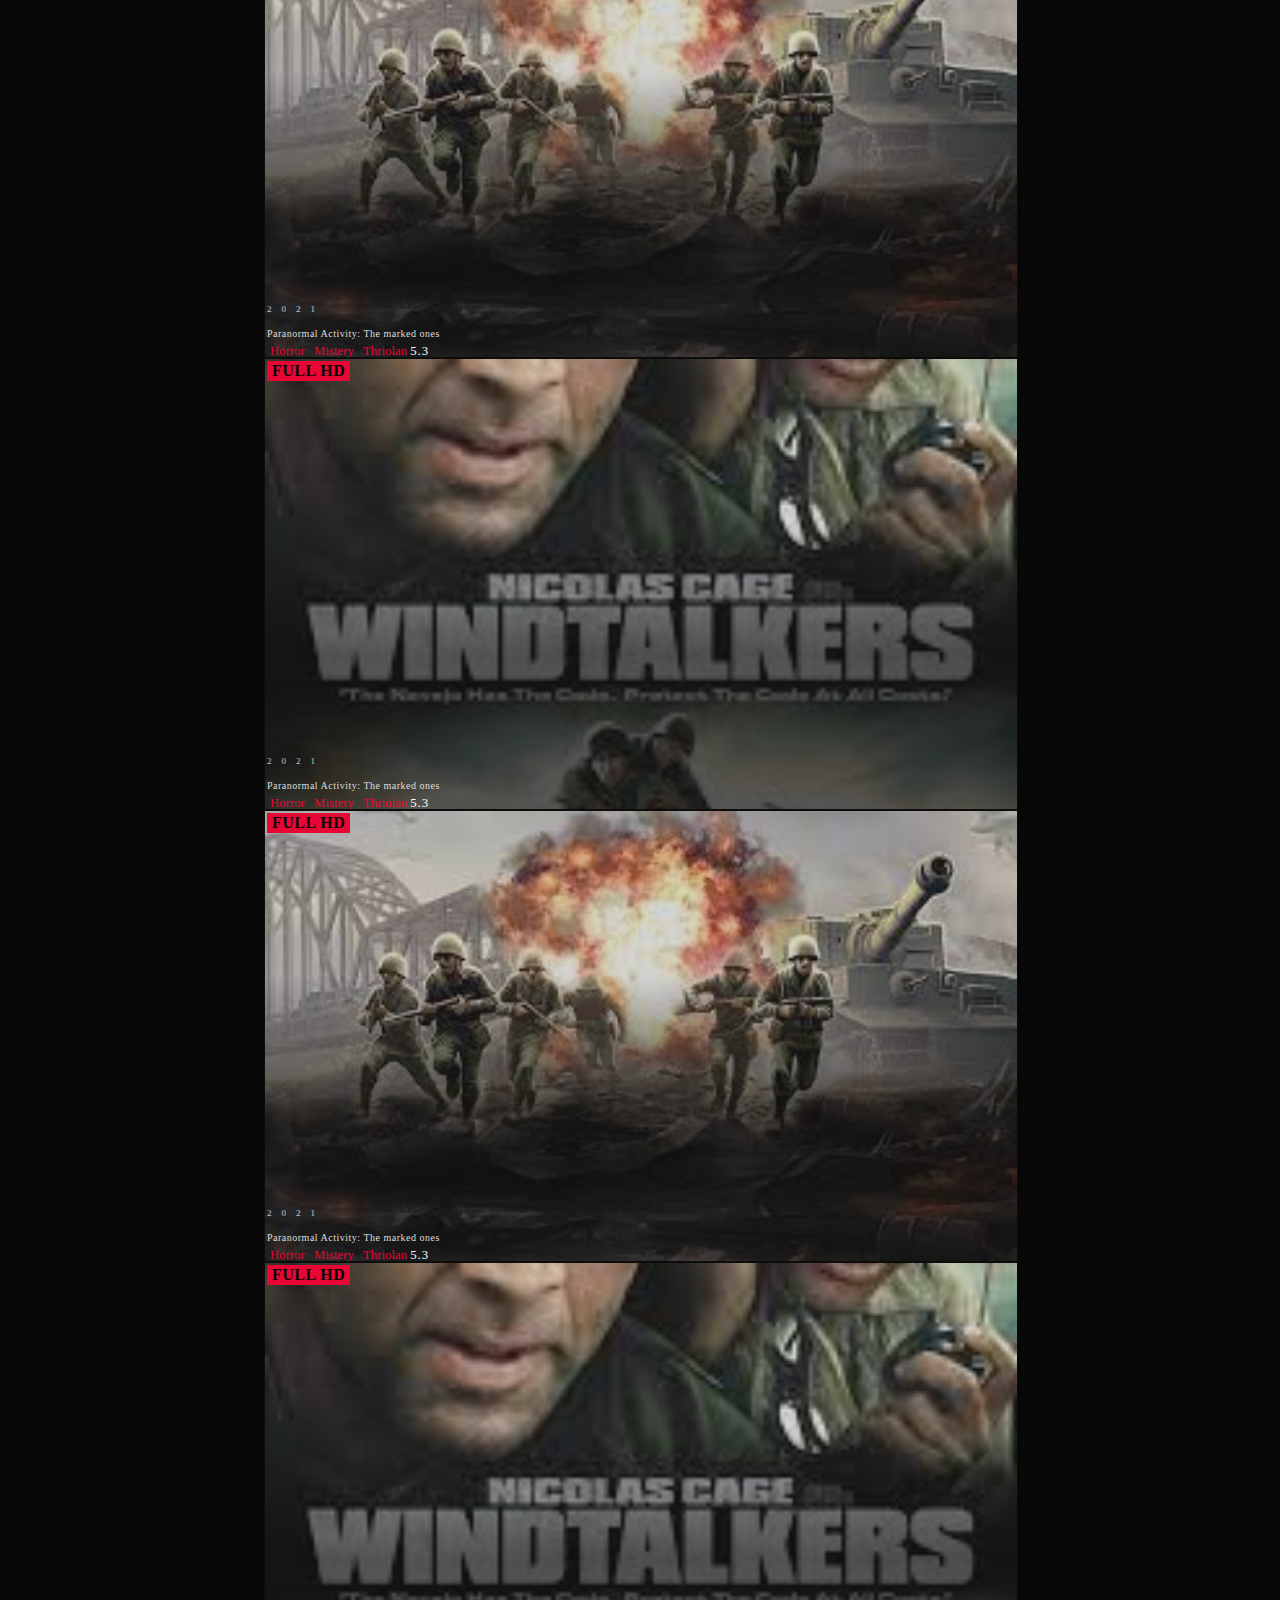
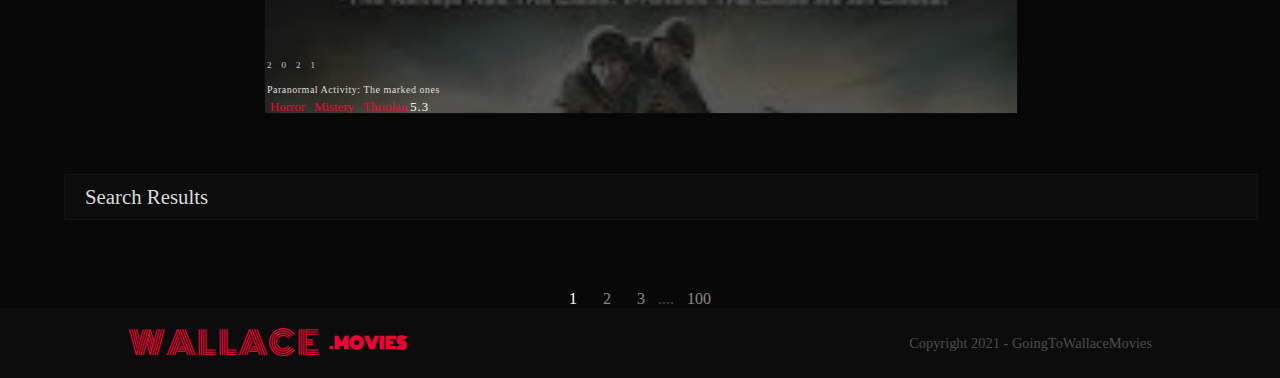
==== commit 1ab92f9c: "refactored styles.scss" ====
--- a/index.html
+++ b/index.html
@@ -5,7 +5,7 @@
     <meta charset="UTF-8">
     <!-- <meta http-equiv="X-UA-Compatible" content="IE=edge"> -->
     <meta name="viewport" content="width=device-width, initial-scale=1.0">
-    <link rel="stylesheet" href="/css/stlyes.css">
+    <link rel="stylesheet" href="./scss/styles.css">
     <title>Full HD Movies</title>
     <!-- Import poppins font -->
     <link rel="preconnect" href="https://fonts.googleapis.com">
--- a/scss/styles.css
+++ b/scss/styles.css
@@ -0,0 +1,1060 @@
+:root {
+  --red:#e70634;
+}
+
+* {
+  margin: 0;
+  padding: 0;
+  font-size: poppins;
+}
+
+body {
+  margin: 0;
+  padding: 0;
+  font-size: poppins;
+  background-color: #080808;
+  width: 100vw;
+  /* height: 100vh; */
+  overflow-x: hidden;
+}
+
+ul {
+  list-style: none;
+}
+
+a {
+  text-decoration: none;
+}
+
+::-moz-selection {
+  background-color: var(--red);
+  color: #080808;
+}
+
+::selection {
+  background-color: var(--red);
+  color: #080808;
+}
+
+/* nav {
+      width: 100%;
+      position: fixed;
+      z-index: 108;
+  } */
+/* .navigation */
+.navigation {
+  display: -webkit-box;
+  display: -ms-flexbox;
+  display: flex;
+  -webkit-backdrop-filter: blur(3px);
+          backdrop-filter: blur(3px);
+  -webkit-box-shadow: 2px 2px 5px rgba(0, 0, 0, 0.35);
+          box-shadow: 2px 2px 5px rgba(0, 0, 0, 0.35);
+  background: rgba(0, 0, 0, 0.9);
+  -webkit-box-pack: center;
+      -ms-flex-pack: center;
+          justify-content: center;
+  -webkit-box-align: center;
+      -ms-flex-align: center;
+          align-items: center;
+  padding: 30px 50px;
+  /* max-width: 1300px; */
+  /* margin: auto; */
+  top: 0;
+  width: 100%;
+  -webkit-box-sizing: border-box;
+          box-sizing: border-box;
+  position: fixed;
+  opacity: 1;
+  z-index: 1000;
+}
+
+.navigation .menu-icon {
+  cursor: pointer;
+  float: right;
+  padding: 20px 10px;
+  z-index: 103;
+}
+
+.navigation .menu-icon .nav-icon {
+  background-color: #ffffff;
+  display: block;
+  height: 2px;
+  width: 25px;
+  position: relative;
+  -webkit-transition: background 0.2s ease-out;
+  transition: background 0.2s ease-out;
+}
+
+.navigation .menu-icon .nav-icon::before, .navigation .menu-icon .nav-icon::after {
+  background-color: #ffffff;
+  content: '';
+  position: absolute;
+  display: block;
+  width: 100%;
+  height: 100%;
+  -webkit-transition: all ease-out 0.2s;
+  transition: all ease-out 0.2s;
+}
+
+.navigation .menu-icon .nav-icon::before {
+  top: 8px;
+}
+
+.navigation .menu-icon .nav-icon::after {
+  top: -8px;
+}
+
+.navigation .menu-btn:checked ~ .menu-icon .nav-icon {
+  background-color: transparent;
+}
+
+.navigation .menu-btn:checked ~ .menu-icon .nav-icon::before {
+  -webkit-transform: rotate(-45deg);
+          transform: rotate(-45deg);
+  top: 0rem;
+}
+
+.navigation .menu-btn:checked ~ .menu-icon .nav-icon::after {
+  -webkit-transform: rotate(45deg);
+          transform: rotate(45deg);
+  top: 0rem;
+}
+
+.menu-btn {
+  display: none;
+}
+
+/* menu */
+.menu {
+  position: absolute;
+  left: 0;
+  bottom: 0;
+  width: 100%;
+  height: 100%;
+  background-color: #111111f1;
+  z-index: 102;
+  display: none;
+  -webkit-box-pack: center;
+      -ms-flex-pack: center;
+          justify-content: center;
+  -webkit-box-align: center;
+      -ms-flex-align: center;
+          align-items: center;
+  -webkit-animation: fade 0.3s;
+          animation: fade 0.3s;
+}
+
+.menu li a {
+  color: #ffffff;
+  margin: 0 4rem;
+  font-size: 2rem;
+  font-family: Monoton;
+  -webkit-transition: all ease 0.3s;
+  transition: all ease 0.3s;
+}
+
+.menu li a:hover {
+  font-size: 2.3rem;
+  color: var(--red);
+  -webkit-transition: all ease 0.3s;
+  transition: all ease 0.3s;
+}
+
+.navigation .menu-btn:checked ~ .menu {
+  display: -webkit-box;
+  display: -ms-flexbox;
+  display: flex;
+}
+
+@-webkit-keyframes fade {
+  0% {
+    opacity: 0;
+  }
+  100% {
+    opacity: 1;
+  }
+}
+
+@keyframes fade {
+  0% {
+    opacity: 0;
+  }
+  100% {
+    opacity: 1;
+  }
+}
+
+.search-form {
+  display: -webkit-box;
+  display: -ms-flexbox;
+  display: flex;
+  width: -webkit-fit-content;
+  width: -moz-fit-content;
+  width: fit-content;
+}
+
+.search-form input {
+  background-color: #fff;
+  border: none;
+  padding: 0 1rem;
+  font-size: 16px;
+  width: 250px;
+  height: 50px;
+}
+
+.search-form button {
+  width: 50px;
+  height: 50px;
+  background-color: var(--red);
+  border-radius: 0;
+  border: none;
+  color: #fff;
+  cursor: pointer;
+}
+
+.search-form button:hover {
+  background-color: #fff;
+  color: var(--red);
+}
+
+/* logo */
+.logo {
+  color: var(--red);
+  text-transform: uppercase;
+  font-size: 3rem;
+  font-weight: 400;
+  margin: 0rem auto 0rem 4rem;
+  display: -webkit-box;
+  display: -ms-flexbox;
+  display: flex;
+  -webkit-box-align: center;
+      -ms-flex-align: center;
+          align-items: center;
+  font-family: Monoton;
+  letter-spacing: 0.1rem;
+}
+
+.logo span {
+  font-size: 1rem;
+  margin-left: 0.5rem;
+  font-weight: 700;
+  letter-spacing: 0.5px;
+}
+
+/* ====slider============== */
+#main-slider {
+  display: -webkit-box;
+  display: -ms-flexbox;
+  display: flex;
+  -webkit-box-pack: center;
+      -ms-flex-pack: center;
+          justify-content: center;
+  -webkit-box-align: center;
+      -ms-flex-align: center;
+          align-items: center;
+  margin: 20px auto;
+  max-width: 1170px;
+  width: 1170px;
+  margin-top: 150px;
+  /* display: none; */
+}
+
+.main-slider-box {
+  width: 100%;
+  height: 450px;
+  -webkit-box-shadow: 2px 2px 1px rgba(0, 0, 0, 0.1);
+          box-shadow: 2px 2px 1px rgba(0, 0, 0, 0.1);
+  border: 1px solid #0e0e0ec2;
+  position: relative;
+  overflow: hidden;
+  -webkit-user-select: none;
+     -moz-user-select: none;
+      -ms-user-select: none;
+          user-select: none;
+}
+
+.main-slider-img {
+  width: 100%;
+  height: 100%;
+}
+
+.main-slider-img img {
+  width: 100%;
+  height: 100%;
+  -o-object-fit: cover;
+     object-fit: cover;
+  -o-object-position: center;
+     object-position: center;
+}
+
+.main-slider-text {
+  position: absolute;
+  left: 0;
+  top: 0;
+  width: 100%;
+  height: 100%;
+  background: -webkit-gradient(linear, left bottom, left top, color-stop(35%, #161616b9), color-stop(64%, rgba(73, 73, 73, 0.23)));
+  background: linear-gradient(360deg, #161616b9 35%, rgba(73, 73, 73, 0.23) 64%);
+  display: -webkit-box;
+  display: -ms-flexbox;
+  display: flex;
+  -webkit-box-orient: vertical;
+  -webkit-box-direction: normal;
+      -ms-flex-direction: column;
+          flex-direction: column;
+  -webkit-box-align: start;
+      -ms-flex-align: start;
+          align-items: flex-start;
+  -webkit-box-pack: justify;
+      -ms-flex-pack: justify;
+          justify-content: space-between;
+  padding: 2px;
+}
+
+.main-slider-text .quality {
+  background-color: var(--red);
+  color: #080808;
+  font-weight: 600;
+  padding: 0 5px;
+  height: 20px;
+  display: -webkit-box;
+  display: -ms-flexbox;
+  display: flex;
+  -webkit-box-pack: center;
+      -ms-flex-pack: center;
+          justify-content: center;
+  -webkit-box-align: center;
+      -ms-flex-align: center;
+          align-items: center;
+  text-transform: uppercase;
+  letter-spacing: 0.5px;
+}
+
+.more-about-movie .quality {
+  background-color: var(--red);
+  color: #080808;
+  font-weight: 600;
+  padding: 0 5px;
+  height: 20px;
+  display: -webkit-box;
+  display: -ms-flexbox;
+  display: flex;
+  -webkit-box-pack: center;
+      -ms-flex-pack: center;
+          justify-content: center;
+  -webkit-box-align: center;
+      -ms-flex-align: center;
+          align-items: center;
+  text-transform: uppercase;
+  letter-spacing: 0.5px;
+}
+
+.main-slider-text .movie-name {
+  display: -webkit-box;
+  display: -ms-flexbox;
+  display: flex;
+  -webkit-box-orient: vertical;
+  -webkit-box-direction: normal;
+      -ms-flex-direction: column;
+          flex-direction: column;
+  -webkit-box-align: start;
+      -ms-flex-align: start;
+          align-items: flex-start;
+}
+
+.main-slider-text .movie-name span {
+  font-size: 9px;
+  letter-spacing: 10px;
+  font-weight: 400;
+  color: rgba(240, 240, 240, 0.82);
+}
+
+.main-slider-text .movie-name strong, .main-slider-text .movie-name a {
+  font-size: 10px;
+  font-weight: 500;
+  line-height: 20px;
+  margin-top: 10px;
+  color: #dfdfdf;
+  letter-spacing: 0.5px;
+}
+
+.main-slider-text .category {
+  color: #969696;
+  font-size: 0.8rem;
+  font-weight: 500;
+}
+
+.main-slider-text .category a {
+  color: var(--red);
+  margin: 0 3px;
+}
+
+.rating {
+  color: #ffffff;
+  font-size: 0.8rem;
+  letter-spacing: 1px;
+}
+
+.rating img {
+  height: 10px;
+  width: 20px;
+  -o-object-fit: contain;
+     object-fit: contain;
+  -o-object-position: center;
+     object-position: center;
+}
+
+.main-slider-text .category-rating {
+  display: -webkit-box;
+  display: -ms-flexbox;
+  display: flex;
+  width: 100%;
+  -webkit-box-pack: justify;
+      -ms-flex-pack: justify;
+          justify-content: space-between;
+}
+
+/* overlay */
+.main-slider-overlay {
+  position: absolute;
+  width: 100%;
+  height: 100%;
+  left: 0;
+  top: 100%;
+  background-color: rgba(27, 27, 27, 0.6);
+  display: -webkit-box;
+  display: -ms-flexbox;
+  display: flex;
+  -webkit-box-pack: center;
+      -ms-flex-pack: center;
+          justify-content: center;
+  -webkit-box-align: center;
+      -ms-flex-align: center;
+          align-items: center;
+  color: #ffffff;
+  -webkit-transition: all ease 0.3s;
+  transition: all ease 0.3s;
+}
+
+.main-slider-overlay i {
+  font-size: 2rem;
+}
+
+.main-slider-box:hover .main-slider-overlay {
+  top: 0;
+  -webkit-transition: all ease 0.3s;
+  transition: all ease 0.3s;
+}
+
+.swiper-button-next, .swiper-button-prev {
+  position: static !important;
+  -webkit-transform: translate(0, 0);
+          transform: translate(0, 0);
+  margin: 10px 0px 0px 20px !important;
+}
+
+.slider-btns {
+  display: -webkit-box;
+  display: -ms-flexbox;
+  display: flex;
+  -webkit-box-pack: end;
+      -ms-flex-pack: end;
+          justify-content: flex-end;
+  max-width: 1170px;
+  width: 100%;
+  margin: 10px auto 0px auto;
+}
+
+.swiper-button-prev::after, .swiper-button-next::after {
+  font-size: 25px !important;
+  font-weight: 800;
+  color: #ffffff;
+}
+
+/* ========latest============= */
+#latest {
+  max-width: 1170px;
+  margin: 30px auto;
+  width: 100%;
+}
+
+.latest-heading {
+  width: 100%;
+  padding: 10px 20px;
+  background-color: #0e0e0ec2;
+  border: 1px solid #161616b9;
+}
+
+.latest-heading h1 {
+  color: #dadada;
+  font-size: 1.3rem;
+  font-weight: 500;
+}
+
+.movies-searchable {
+  display: -ms-grid;
+  display: grid;
+  -ms-grid-columns: (1fr)[4];
+      grid-template-columns: repeat(4, 1fr);
+  gap: 25px;
+  margin: 20px 0;
+}
+
+.movies-searchable img {
+  width: 100%;
+  max-height: 550px;
+  overflow: hidden;
+  background-color: #0e0e0ec2;
+  border: 2px solid #161616b9;
+  -webkit-box-shadow: rgba(0, 0, 0, 0.15);
+          box-shadow: rgba(0, 0, 0, 0.15);
+  position: relative;
+}
+
+.movies-searchable h5 {
+  display: block;
+  text-align: center;
+  color: #93a9a7;
+  font-size: 1.5rem;
+}
+
+.movies-searchable button {
+  width: 100%;
+  height: 30px;
+  background-color: rgba(170, 7, 129, 0.753);
+  border-radius: 10px;
+  border: none;
+  color: #fff;
+  cursor: pointer;
+}
+
+.movies-searchable button a {
+  font-size: 1rem;
+  color: #ffffff;
+}
+
+.movies-searchable button:hover {
+  background-color: #0baf0b;
+  -webkit-transform: scale(0.7);
+          transform: scale(0.7);
+}
+
+/* .post-box .post-img img {
+      width: 100%;
+      height: 100%;
+      position: top center;
+      object-fit: cover;
+  } */
+.main-slider-text .movie-name a:hover {
+  opacity: 0.8;
+  -webkit-transition: all ease 0.3s;
+  transition: all ease 0.3s;
+}
+
+.page-number {
+  display: -webkit-box;
+  display: -ms-flexbox;
+  display: flex;
+  -webkit-box-pack: center;
+      -ms-flex-pack: center;
+          justify-content: center;
+  -webkit-box-align: center;
+      -ms-flex-align: center;
+          align-items: center;
+  color: #464646;
+  margin-top: 50px;
+}
+
+.page-number a {
+  display: -webkit-box;
+  display: -ms-flexbox;
+  display: flex;
+  -webkit-box-pack: center;
+      -ms-flex-pack: center;
+          justify-content: center;
+  -webkit-box-align: center;
+      -ms-flex-align: center;
+          align-items: center;
+  color: #ffffff;
+  margin: 0px 13px;
+  opacity: 0.5;
+}
+
+.page-number .page-active, .page-number a:hover {
+  opacity: 1;
+  -webkit-transition: all ease0 0.3s;
+  transition: all ease0 0.3s;
+}
+
+/*  footer========== */
+footer {
+  background-color: #0e0e0ec2;
+  display: -webkit-box;
+  display: -ms-flexbox;
+  display: flex;
+  -webkit-box-pack: justify;
+      -ms-flex-pack: justify;
+          justify-content: space-between;
+  -webkit-box-align: center;
+      -ms-flex-align: center;
+          align-items: center;
+  padding: 10px 10%;
+}
+
+footer .copyright {
+  color: #4d4d4d;
+  font-size: 0.9rem;
+}
+
+footer .logo {
+  margin: 0px;
+  font-size: 2rem;
+  font-weight: 400;
+}
+
+/* ==fix-menu-btn */
+.fix-icon .menu-icon {
+  position: fixed;
+  left: 40px;
+  top: 40px;
+  background-color: #1c1f25;
+  border-radius: 50%;
+  width: 60px;
+  height: 60px;
+  display: -webkit-box;
+  display: -ms-flexbox;
+  display: flex;
+  -webkit-box-pack: center;
+      -ms-flex-pack: center;
+          justify-content: center;
+  -webkit-box-align: center;
+      -ms-flex-align: center;
+          align-items: center;
+}
+
+/* ==-Making-Home page-responsive */
+@media (max-width: 1300px) {
+  #main-slider, #latest, .slider-btns {
+    width: 90%;
+  }
+  .menu {
+    -webkit-box-orient: vertical;
+    -webkit-box-direction: normal;
+        -ms-flex-direction: column;
+            flex-direction: column;
+  }
+  .menu li a {
+    margin: 0px;
+    font-size: 1.6rem;
+  }
+}
+
+@media (max-width: 1100px) {
+  .post-container {
+    -ms-grid-columns: (1fr)[3];
+        grid-template-columns: repeat(3, 1fr);
+  }
+}
+
+@media (max-width: 824px) {
+  .navigation {
+    padding: 20px 10px;
+    width: 90%;
+  }
+  .logo, footer .logo {
+    font-size: 1.3rem;
+  }
+  .post-container {
+    -ms-grid-columns: (1fr)[2];
+        grid-template-columns: repeat(2, 1fr);
+  }
+  footer {
+    padding: 10px 20px;
+    text-align: center;
+  }
+}
+
+@media (max-width: 530px) {
+  .navigation {
+    display: -ms-grid;
+    display: grid;
+    -ms-grid-columns: 60px 1fr;
+        grid-template-columns: 60px 1fr;
+    -ms-grid-rows: (1fr)[2];
+        grid-template-rows: repeat(2, 1fr);
+    padding: 20px 0px;
+    -ms-flex-line-pack: center;
+        align-content: center;
+  }
+  .logo {
+    margin: 0px;
+  }
+  #search-form {
+    -ms-grid-column: 1;
+        grid-column-start: 1;
+    grid-column-end: 3;
+    width: 100%;
+    border-radius: 0px;
+  }
+  .menu li a:hover {
+    font-size: 1.8rem;
+  }
+  .post-container {
+    gap: 15px;
+  }
+  .post-box {
+    height: 450px;
+  }
+  footer .copyright {
+    font-size: 0.8rem;
+  }
+  .fix-icon .menu-icon {
+    left: 10px;
+    top: 0px;
+    border-radius: 4px;
+  }
+}
+
+@media (max-width: 480px) {
+  .post-container {
+    -ms-grid-columns: 1fr;
+        grid-template-columns: 1fr;
+  }
+  .post-box {
+    height: 500px;
+  }
+}
+
+/* ============movie-page================ */
+.movie-banner {
+  width: 100%;
+  max-width: 1300px;
+  margin: 10px auto;
+  min-height: 520px;
+  padding: 60px 40px 40px 40px;
+  position: relative;
+  display: -webkit-box;
+  display: -ms-flexbox;
+  display: flex;
+  -webkit-box-pack: center;
+      -ms-flex-pack: center;
+          justify-content: center;
+}
+
+.movie-banner::after {
+  content: '';
+  position: absolute;
+  left: 0px;
+  top: 0px;
+  width: 100%;
+  height: 100%;
+  background: rgba(32, 32, 32, 0.7);
+  background: -webkit-gradient(linear, left bottom, left top, from(#080808), to(rgba(0, 0, 0, 0.6)));
+  background: linear-gradient(0deg, #080808 0%, rgba(0, 0, 0, 0.6) 100%);
+}
+
+.movie-banner::before {
+  content: '';
+  position: absolute;
+  left: 0px;
+  top: 0px;
+  width: 100%;
+  height: 100%;
+  background: rgba(32, 32, 32, 0.7);
+  background: -webkit-gradient(linear, right top, left top, from(rgba(37, 37, 37, 0.2)), to(rgba(15, 15, 15, 0.3)));
+  background: linear-gradient(-90deg, rgba(37, 37, 37, 0.2) 0%, rgba(15, 15, 15, 0.3) 100%);
+}
+
+.m-movie-img {
+  position: absolute;
+  left: 0px;
+  top: 0px;
+  width: 100%;
+  height: 100%;
+  border-radius: 5px;
+  overflow: hidden;
+}
+
+.m-movie-img::before {
+  content: '';
+  position: absolute;
+  left: 0px;
+  top: 0px;
+  width: 100%;
+  height: 100%;
+  background: rgba(32, 32, 32, 0.7);
+  background: -webkit-gradient(linear, right top, left top, from(rgba(37, 37, 37, 0.2)), to(rgba(15, 15, 15, 0.3)));
+  background: linear-gradient(-90deg, rgba(37, 37, 37, 0.2) 0%, rgba(15, 15, 15, 0.3) 100%);
+}
+
+.m-movie-img img {
+  width: 100%;
+  height: 100%;
+  -o-object-fit: cover;
+     object-fit: cover;
+  -o-object-position: center;
+     object-position: center;
+}
+
+.banner-container {
+  z-index: 100;
+  display: -ms-grid;
+  display: grid;
+  -ms-grid-columns: (1fr)[2];
+      grid-template-columns: repeat(2, 1fr);
+  width: 100%;
+  position: relative;
+}
+
+.title-container {
+  width: 100%;
+  max-width: 500px;
+  display: -webkit-box;
+  display: -ms-flexbox;
+  display: flex;
+  -webkit-box-orient: vertical;
+  -webkit-box-direction: normal;
+      -ms-flex-direction: column;
+          flex-direction: column;
+  -webkit-box-pack: justify;
+      -ms-flex-pack: justify;
+          justify-content: space-between;
+}
+
+.movie-title h1 {
+  color: #ffffff;
+  font-weight: 600;
+  font-size: 2.3rem;
+  line-height: 50px;
+  letter-spacing: 1px;
+}
+
+/* more-about-movie-------------- */
+.more-about-movie {
+  display: -webkit-box;
+  display: -ms-flexbox;
+  display: flex;
+  -webkit-box-pack: start;
+      -ms-flex-pack: start;
+          justify-content: flex-start;
+  -webkit-box-align: center;
+      -ms-flex-align: center;
+          align-items: center;
+  margin-top: 10px;
+  -ms-flex-wrap: wrap;
+      flex-wrap: wrap;
+  color: #e9e9e9;
+}
+
+.more-about-movie .rating, .more-about-movie span {
+  margin-right: 20px;
+  letter-spacing: 1px;
+  font-size: 0.8rem;
+}
+
+.language {
+  margin-top: 20px;
+}
+
+.language span {
+  background-color: #dfdfdf0e;
+  padding: 5px 10px;
+  margin-right: 10px;
+  color: #dfdfdf;
+  font-size: 0.8rem;
+}
+
+.title-bottom {
+  display: -webkit-box;
+  display: -ms-flexbox;
+  display: flex;
+  -webkit-box-pack: start;
+      -ms-flex-pack: start;
+          justify-content: flex-start;
+  -webkit-box-align: end;
+      -ms-flex-align: end;
+          align-items: flex-end;
+  -ms-flex-wrap: wrap;
+      flex-wrap: wrap;
+}
+
+.title-bottom .category {
+  margin-right: 40px;
+  font-size: 0.8rem;
+  color: #dadada;
+}
+
+.title-bottom .category strong {
+  font-weight: 500;
+  color: #ffffff;
+}
+
+.title-bottom .category a {
+  color: var(--red);
+  margin-right: 5px;
+}
+
+.watch-btn {
+  width: 220px;
+  height: 50px;
+  display: -webkit-box;
+  display: -ms-flexbox;
+  display: flex;
+  -webkit-box-pack: center;
+      -ms-flex-pack: center;
+          justify-content: center;
+  -webkit-box-align: center;
+      -ms-flex-align: center;
+          align-items: center;
+  background: #ffffff09;
+  border: 1px solid #ffffff2c;
+  border-radius: 3px;
+  text-transform: uppercase;
+  font-size: 0.9rem;
+  color: #ffffff;
+  letter-spacing: 1px;
+  -webkit-transition: all ease 0.3s;
+  transition: all ease 0.3s;
+}
+
+.watch-btn:hover {
+  background-color: var(--red);
+  -webkit-transition: all ease 0.3s;
+  transition: all ease 0.3s;
+}
+
+/* play-btn  */
+.play-btn {
+  width: 65px;
+  height: 65px;
+  display: -webkit-box;
+  display: -ms-flexbox;
+  display: flex;
+  -webkit-box-pack: center;
+      -ms-flex-pack: center;
+          justify-content: center;
+  -webkit-box-align: center;
+      -ms-flex-align: center;
+          align-items: center;
+  border-radius: 50%;
+  border: 1px solid #dadada48;
+  z-index: 3;
+  background-color: rgba(255, 0, 0, 0.185);
+  position: relative;
+}
+
+.play-btn a {
+  width: 65px;
+  height: 65px;
+  display: -webkit-box;
+  display: -ms-flexbox;
+  display: flex;
+  -webkit-box-pack: center;
+      -ms-flex-pack: center;
+          justify-content: center;
+  -webkit-box-align: center;
+      -ms-flex-align: center;
+          align-items: center;
+  border-radius: 50%;
+  -webkit-transition: all ease 0.3s;
+  transition: all ease 0.3s;
+}
+
+.play-btn a:hover {
+  background-color: var(--red);
+  -webkit-transition: all ease 0.3s;
+  transition: all ease 0.3s;
+}
+
+.play-btn i {
+  color: #ffffff;
+}
+
+.play-btn-container {
+  display: -webkit-box;
+  display: -ms-flexbox;
+  display: flex;
+  -webkit-box-pack: center;
+      -ms-flex-pack: center;
+          justify-content: center;
+  -webkit-box-align: center;
+      -ms-flex-align: center;
+          align-items: center;
+  margin: auto;
+  width: 500px;
+  max-width: 500px;
+}
+
+.play-btn::before {
+  content: '';
+  position: absolute;
+  left: 50%;
+  top: 50%;
+  -webkit-transform: translate(-50%, -50%);
+          transform: translate(-50%, -50%);
+  border-radius: 50%;
+  width: 180%;
+  height: 180%;
+  border: #ffffff26;
+  background-color: #ffffff18;
+  z-index: -1;
+}
+
+/* =====full-movie-video-====== */
+#play {
+  display: -webkit-box;
+  display: -ms-flexbox;
+  display: flex;
+  -webkit-box-pack: center;
+      -ms-flex-pack: center;
+          justify-content: center;
+  -webkit-box-align: center;
+      -ms-flex-align: center;
+          align-items: center;
+  position: fixed;
+  left: 0px;
+  top: 0px;
+  width: 100%;
+  height: 100%;
+  background-color: rgba(15, 15, 15, 0.7);
+  z-index: 108;
+  /* display: none; */
+}
+
+.play-movie {
+  width: 90%;
+}
+
+.play-movie video, .play-movie iframe {
+  width: 100%;
+  height: 100%;
+  -o-object-position: center;
+     object-position: center;
+  -o-object-fit: contain;
+     object-fit: contain;
+  z-index: 108;
+}
+
+.close-movie {
+  position: fixed;
+  right: 60px;
+  top: 60px;
+  font-size: 2rem;
+  color: var(--red);
+  -webkit-transition: all ease 0.3s;
+  transition: all ease 0.3s;
+}
+
+.close-movie:hover {
+  opacity: 0.6;
+  -webkit-transition: all ease 0.3s;
+  transition: all ease 0.3s;
+}
+
+.active-popup {
+  display: -webkit-box !important;
+  display: -ms-flexbox !important;
+  display: flex !important;
+}
+/*# sourceMappingURL=styles.css.map */